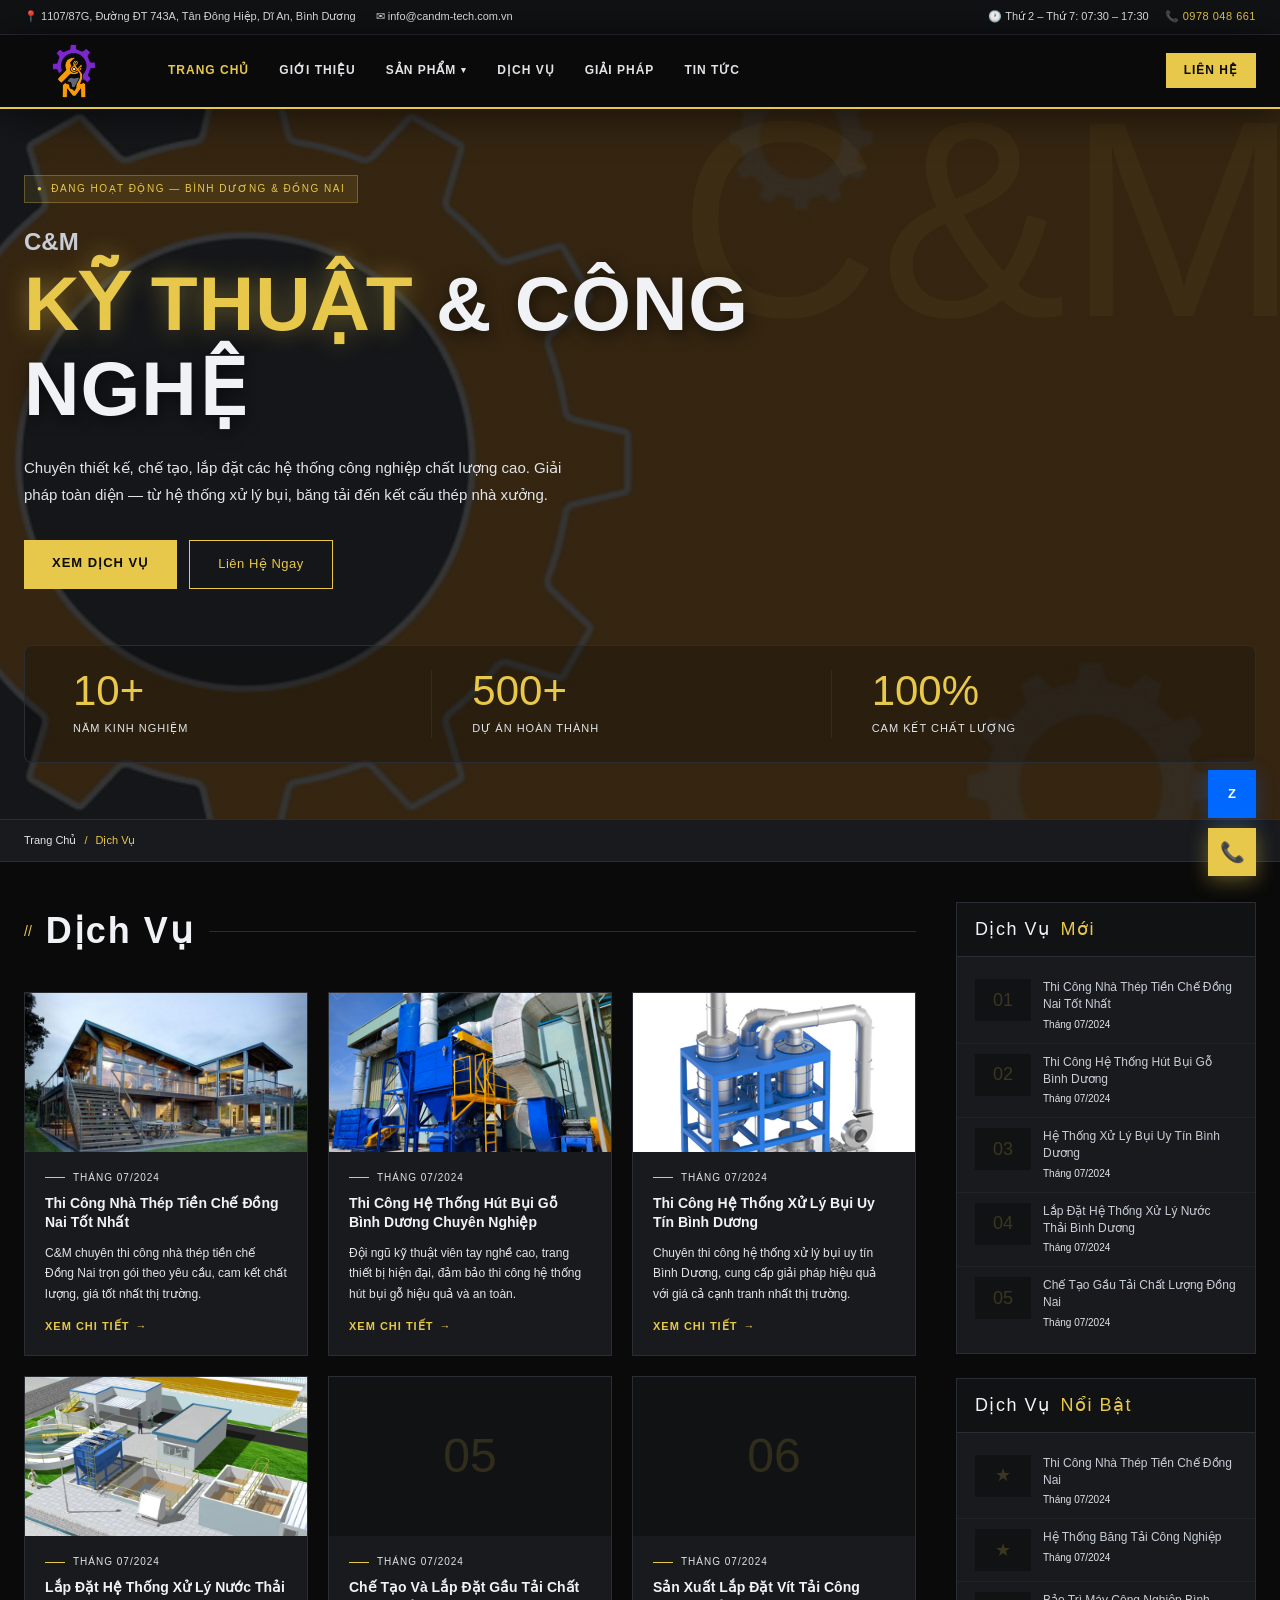
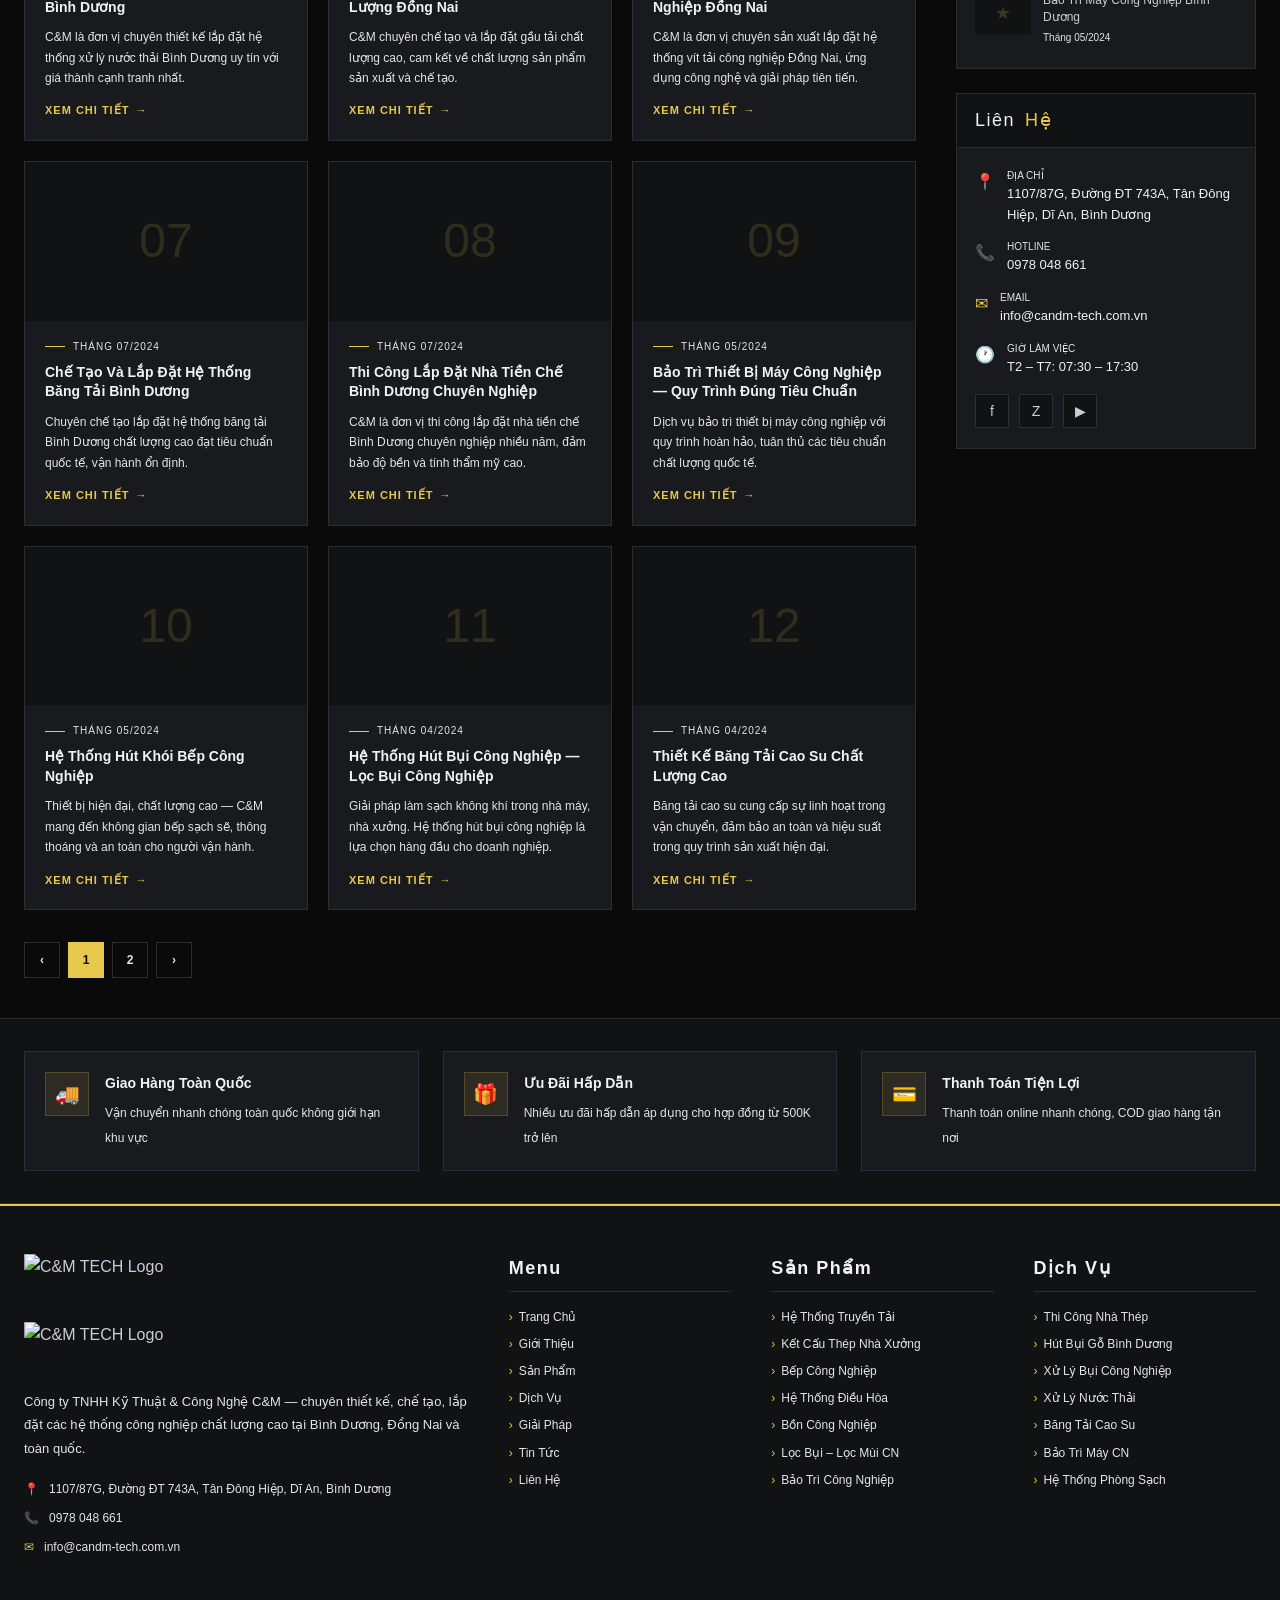
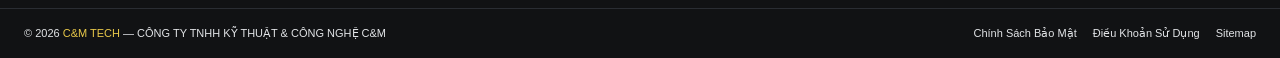
==== index.html @ c95c1175 "update UI" ====
<!DOCTYPE html>
<html lang="vi">
<head>
<meta charset="UTF-8">
<meta name="viewport" content="width=device-width, initial-scale=1.0">
<title>C&M - Công Ty Kỹ Thuật & Công Nghệ</title>
<style>
  :root {
    --black: #0a0a0a;
    --dark: #111214;
    --panel: #181a1e;
    --border: #2a2d33;
    --accent: #e8c84a;
    --accent2: #ff6b35;
    --text: #c8cdd6;
    --muted: #e2e4e7;
    --white: #f0f2f5;
    --red: #e03b3b;
  }

  *, *::before, *::after { box-sizing: border-box; margin: 0; padding: 0; }

  html { scroll-behavior: smooth; }

  body {
    font-family: Arial, sans-serif;
    background: var(--black);
    color: var(--text);
    line-height: 1.6;
    overflow-x: hidden;
  }

  a { text-decoration: none; color: inherit; }

  /* ── TOPBAR ── */
  .topbar {
    background: var(--dark);
    border-bottom: 1px solid var(--border);
    padding: 8px 0;
    font-size: 11px;
    color: var(--muted);
  }
  .topbar-inner {
    max-width: 1280px; margin: 0 auto; padding: 0 24px;
    display: flex; justify-content: space-between; align-items: center; gap: 16px; flex-wrap: wrap;
  }
  .topbar-left { display: flex; gap: 20px; align-items: center; }
  .topbar-right { display: flex; gap: 16px; align-items: center; }
  .topbar a:hover { color: var(--accent); transition: color .2s; }
  .topbar .hotline { color: var(--accent); font-weight: 500; letter-spacing: .5px; }

  /* ── HEADER ── */
  header {
    background: var(--black);
    border-bottom: 2px solid var(--accent);
    position: sticky; top: 0; z-index: 100;
    box-shadow: 0 4px 40px rgba(0,0,0,.6);
  }
  .header-inner {
    max-width: 1280px; margin: 0 auto; padding: 0 24px;
    display: flex; align-items: center;
    height: 72px; gap: 30px; /* Bạn có thể thay đổi số 48px này để chỉnh khoảng cách từ logo đến menu */
  }
  .logo {
    display: flex; align-items: center; gap: 14px; flex-shrink: 0;
  }
  .logo-mark {
    width: 48px; height: 48px;
    background: var(--accent);
    display: flex; align-items: center; justify-content: center;
    font-size: 22px; color: var(--black);
    clip-path: polygon(10% 0%, 90% 0%, 100% 10%, 100% 90%, 90% 100%, 10% 100%, 0% 90%, 0% 10%);
  }
  .logo-text { line-height: 1.1; }
  .logo-name {
    font-size: 28px; color: var(--white); letter-spacing: 2px;
  }
  .logo-sub {
    font-size: 9px; color: var(--muted); letter-spacing: 1.5px; text-transform: uppercase;
  }

  /* NAV */
  nav { display: flex; align-items: center; gap: 2px; flex: 1; }
  .nav-item { position: relative; }
  .nav-link {
    display: flex; align-items: center; gap: 5px;
    padding: 10px 14px;
    font-size: 12px; font-weight: 600; letter-spacing: 1px; text-transform: uppercase;
    color: var(--muted);
    transition: color .2s, background .2s;
    white-space: nowrap;
  }
  .nav-link:hover, .nav-link.active { color: var(--accent); }
  .nav-link .arrow { font-size: 9px; transition: transform .2s; }
  .nav-item:hover .arrow { transform: rotate(180deg); }

  .dropdown {
    display: none;
    position: absolute; top: 100%; left: 0;
    background: var(--panel);
    border: 1px solid var(--border);
    border-top: 2px solid var(--accent);
    min-width: 260px;
    z-index: 200;
    box-shadow: 0 12px 40px rgba(0,0,0,.6);
  }
  .nav-item:hover .dropdown { display: block; }
  .dropdown a {
    display: block; padding: 11px 18px;
    font-size: 12px; color: var(--muted);
    border-bottom: 1px solid rgba(255,255,255,.04);
    transition: all .15s;
  }
  .dropdown a:hover { color: var(--white); background: rgba(232,200,74,.06); padding-left: 24px; }

  .nav-contact {
    margin-left: auto; /* Đẩy nút Liên hệ sang góc phải */
    background: var(--accent); color: var(--black);
    padding: 8px 18px; font-size: 12px; font-weight: 700;
    letter-spacing: 1px; text-transform: uppercase;
    transition: background .2s, transform .15s;
    white-space: nowrap;
  }
  .nav-contact:hover { background: #f0d060; transform: translateY(-1px); }

  .hamburger {
    display: none; flex-direction: column; gap: 5px;
    cursor: pointer; padding: 8px; margin-left: auto;
  }
  .hamburger span {
    display: block; width: 24px; height: 2px;
    background: var(--accent); transition: all .3s;
  }

  /* ── HERO ── */
  .hero {
    background: linear-gradient(rgba(17, 18, 20, 0.85), rgba(17, 18, 20, 0.85)), url('./images/banner-1.jpg') center/cover no-repeat;
    border-bottom: 1px solid var(--border);
    padding: 64px 0 56px;
    position: relative; overflow: hidden;
  }
  .hero::before {
    content: 'C&M';
    position: absolute; right: -20px; top: -30px;
    font-size: 280px; color: rgba(232,200,74,.04);
    line-height: 1; pointer-events: none; user-select: none;
  }
  .hero-inner {
    max-width: 1280px; margin: 0 auto; padding: 0 24px;
    display: flex;
    flex-direction: column;
    align-items: flex-start;
    text-align: left;
    gap: 56px;
  }
  .hero-left { max-width: 800px; }
  .hero-badge {
    display: inline-flex; align-items: center; gap: 8px;
    background: rgba(232,200,74,.1); border: 1px solid rgba(232,200,74,.3);
    padding: 5px 12px;
    font-size: 10px; color: var(--accent); letter-spacing: 1.5px; text-transform: uppercase;
    margin-bottom: 20px;
  }
  .hero-badge::before { content: '●'; font-size: 8px; animation: blink 1.5s infinite; }
  @keyframes blink { 0%,100%{opacity:1} 50%{opacity:.2} }
  .hero h1 {
    font-size: clamp(48px, 6vw, 82px); line-height: 1.1;
    color: var(--white); letter-spacing: 1px; margin-bottom: 24px;
    font-weight: 800; text-transform: uppercase;
    text-shadow: 2px 4px 16px rgba(0, 0, 0, 0.6);
  }
  .hero h1 span {
    color: var(--accent);
    text-shadow: 0 0 24px rgba(232, 200, 74, 0.4);
  }
  .hero p {
    font-size: 15px; color: var(--muted); line-height: 1.8;
    max-width: 560px;
    margin-bottom: 32px;
  }
  .hero-ctas { display: flex; gap: 12px; flex-wrap: wrap; justify-content: flex-start; }
  .btn-primary {
    background: var(--accent); color: var(--black);
    padding: 13px 28px; font-weight: 700; font-size: 13px;
    letter-spacing: 1px; text-transform: uppercase;
    transition: all .2s; display: inline-block;
  }
  .btn-primary:hover { background: #f0d060; transform: translateY(-2px); box-shadow: 0 8px 24px rgba(232,200,74,.3); }
  .btn-outline {
    border: 1px solid var(--accent); color: var(--accent);
    padding: 13px 28px; font-weight: 500; font-size: 13px;
    letter-spacing: .5px; transition: all .2s; display: inline-block;
  }
  .btn-outline:hover { background: var(--accent); color: var(--black); }

  .hero-stats {
    display: flex;
    flex-wrap: wrap;
    gap: 16px;
    justify-content: flex-start;
    width: 100%;
    background: rgba(0,0,0,0.2);
    border: 1px solid var(--border);
    padding: 24px;
    border-radius: 8px;
  }
  .stat {
    text-align: left;
    padding: 0 24px;
    animation: fadeUp .5s ease-out both;
    border-right: 1px solid var(--border);
    flex-grow: 1;
    flex-basis: 180px;
  }
  .stat-num {
    font-size: 42px; color: var(--accent); line-height: 1;
    margin-bottom: 8px;
  }
  .stat-label {
    font-size: 11px; color: var(--muted); letter-spacing: 1px; text-transform: uppercase;
  }
  .stat:last-child {
    border-right: none;
  }

  /* ── BREADCRUMB ── */
  .breadcrumb {
    background: var(--panel);
    border-bottom: 1px solid var(--border);
    padding: 12px 0;
  }
  .breadcrumb-inner {
    max-width: 1280px; margin: 0 auto; padding: 0 24px;
    display: flex; align-items: center; gap: 8px;
    font-size: 11px; color: var(--muted);
  }
  .breadcrumb a:hover { color: var(--accent); }
  .breadcrumb .sep { color: var(--accent); }
  .breadcrumb .current { color: var(--accent); }

  /* ── MAIN LAYOUT ── */
  .main-layout {
    max-width: 1280px; margin: 0 auto; padding: 40px 24px;
    display: grid; grid-template-columns: 1fr 300px; gap: 40px;
  }

  /* ── SECTION TITLE ── */
  .section-title {
    display: flex; align-items: center; gap: 14px;
    margin-bottom: 32px;
  }
  .section-title h2 {
    font-size: 36px; color: var(--white); letter-spacing: 2px;
  }
  .section-title::after {
    content: '';
    flex: 1; height: 1px; background: var(--border);
  }
  .section-title::before {
    content: '//'; font-size: 14px; color: var(--accent);
  }

  /* ── SERVICE GRID ── */
  .service-grid {
    display: grid; grid-template-columns: repeat(auto-fill, minmax(280px, 1fr));
    gap: 20px;
  }
  .service-card {
    background: var(--panel);
    border: 1px solid var(--border);
    overflow: hidden;
    transition: all .25s;
    cursor: pointer;
    position: relative;
  }
  .service-card::before {
    content: '';
    position: absolute; top: 0; left: 0;
    width: 3px; height: 0;
    background: var(--accent);
    transition: height .3s;
  }
  .service-card:hover { border-color: rgba(232,200,74,.4); transform: translateY(-3px); box-shadow: 0 12px 40px rgba(0,0,0,.4); }
  .service-card:hover::before { height: 100%; }

  .card-img {
    width: 100%; aspect-ratio: 16/9; overflow: hidden;
    background: var(--dark);
    position: relative;
  }
  .card-img img { width: 100%; height: 100%; object-fit: cover; transition: transform .4s; }
  .service-card:hover .card-img img { transform: scale(1.05); }
  .card-img-placeholder {
    width: 100%; height: 100%;
    display: flex; align-items: center; justify-content: center;
    font-size: 48px;
    color: rgba(232,200,74,.15);
  }

  .card-body { padding: 18px 20px; }
  .card-meta {
    font-size: 10px;
    color: var(--muted); letter-spacing: 1px; text-transform: uppercase;
    margin-bottom: 8px;
    display: flex; align-items: center; gap: 8px;
  }
  .card-meta::before { content: ''; width: 20px; height: 1px; background: var(--accent); }
  .card-title {
    font-size: 14px; font-weight: 600; color: var(--white);
    line-height: 1.4; margin-bottom: 10px;
    transition: color .2s;
  }
  .service-card:hover .card-title { color: var(--accent); }
  .card-excerpt { font-size: 12px; color: var(--muted); line-height: 1.7; }
  .card-link {
    display: inline-flex; align-items: center; gap: 6px;
    margin-top: 14px; font-size: 11px; font-weight: 600;
    color: var(--accent); letter-spacing: 1px; text-transform: uppercase;
  }
  .card-link::after { content: '→'; transition: transform .2s; }
  .service-card:hover .card-link::after { transform: translateX(4px); }

  /* ── PAGINATION ── */
  .pagination {
    display: flex; gap: 8px; margin-top: 32px; align-items: center;
  }
  .page-btn {
    width: 36px; height: 36px;
    display: flex; align-items: center; justify-content: center;
    border: 1px solid var(--border);
    font-size: 12px; font-weight: 600; color: var(--muted);
    transition: all .2s; cursor: pointer;
  }
  .page-btn:hover, .page-btn.active {
    background: var(--accent); color: var(--black); border-color: var(--accent);
  }

  /* ── SIDEBAR ── */
  .sidebar { display: flex; flex-direction: column; gap: 24px; }

  .sidebar-widget {
    background: var(--panel);
    border: 1px solid var(--border);
    overflow: hidden;
  }
  .widget-title {
    background: var(--dark);
    border-bottom: 1px solid var(--border);
    padding: 12px 18px;
    display: flex; align-items: center; gap: 10px;
    font-size: 18px; color: var(--white); letter-spacing: 1.5px;
  }
  .widget-title span { color: var(--accent); }

  .widget-list { padding: 12px 0; }
  .widget-item {
    display: flex; gap: 12px; align-items: flex-start;
    padding: 10px 18px;
    border-bottom: 1px solid rgba(255,255,255,.04);
    transition: background .2s; cursor: pointer;
  }
  .widget-item:hover { background: rgba(232,200,74,.05); }
  .widget-item:last-child { border-bottom: none; }
  .widget-thumb {
    width: 56px; height: 42px; flex-shrink: 0;
    background: var(--dark); overflow: hidden;
    display: flex; align-items: center; justify-content: center;
    font-size: 18px; color: rgba(232,200,74,.2);
  }
  .widget-thumb img { width: 100%; height: 100%; object-fit: cover; }
  .widget-info { flex: 1; min-width: 0; }
  .widget-name {
    font-size: 12px; color: var(--text); line-height: 1.4;
    display: -webkit-box; -webkit-line-clamp: 2; -webkit-box-orient: vertical; overflow: hidden;
  }
  .widget-date {
    font-size: 10px;
    color: var(--muted); margin-top: 4px;
  }

  /* Contact widget */
  .contact-widget { padding: 20px 18px; }
  .contact-row {
    display: flex; gap: 12px; align-items: flex-start;
    margin-bottom: 14px; font-size: 13px;
  }
  .contact-icon { color: var(--accent); font-size: 16px; flex-shrink: 0; margin-top: 1px; }
  .contact-label { font-size: 10px; color: var(--muted); text-transform: uppercase; }
  .contact-value { color: var(--white); font-size: 13px; font-weight: 500; }
  .contact-value a:hover { color: var(--accent); }
  .socials { display: flex; gap: 10px; margin-top: 16px; }
  .social-btn {
    width: 34px; height: 34px; background: var(--dark);
    border: 1px solid var(--border);
    display: flex; align-items: center; justify-content: center;
    font-size: 14px; transition: all .2s; cursor: pointer;
  }
  .social-btn:hover { background: var(--accent); border-color: var(--accent); color: var(--black); }

  /* ── TRUST BAR ── */
  .trust-bar {
    background: var(--dark);
    border-top: 1px solid var(--border);
    border-bottom: 1px solid var(--border);
    padding: 32px 0;
    margin: 0;
  }
  .trust-inner {
    max-width: 1280px; margin: 0 auto; padding: 0 24px;
    display: grid; grid-template-columns: repeat(3, 1fr);
    gap: 24px;
  }
  .trust-item {
    display: flex; gap: 16px; align-items: flex-start;
    padding: 20px; border: 1px solid var(--border);
    background: var(--panel);
    transition: border-color .2s;
  }
  .trust-item:hover { border-color: rgba(232,200,74,.3); }
  .trust-icon {
    width: 44px; height: 44px; flex-shrink: 0;
    background: rgba(232,200,74,.1); border: 1px solid rgba(232,200,74,.2);
    display: flex; align-items: center; justify-content: center;
    font-size: 20px;
  }
  .trust-text strong {
    display: block; font-size: 14px; color: var(--white); font-weight: 600; margin-bottom: 4px;
  }
  .trust-text span { font-size: 12px; color: var(--muted); line-height: 1.5; }

  /* ── FOOTER ── */
  footer {
    background: var(--dark);
    border-top: 2px solid var(--accent);
    padding: 48px 0 0;
  }
  .footer-inner {
    max-width: 1280px; margin: 0 auto; padding: 0 24px;
    display: grid; grid-template-columns: 2fr 1fr 1fr 1fr;
    gap: 40px;
  }
  .footer-brand { }
  .footer-logo {
    display: flex; align-items: center; gap: 12px; margin-bottom: 16px;
  }
  .footer-logo .logo-mark { width: 40px; height: 40px; font-size: 18px; }
  .footer-desc { font-size: 13px; color: var(--muted); line-height: 1.8; margin-bottom: 20px; }
  .footer-contact-row {
    display: flex; align-items: flex-start; gap: 10px;
    font-size: 12px; color: var(--muted); margin-bottom: 10px;
  }
  .footer-contact-row .icon { color: var(--accent); flex-shrink: 0; }
  .footer-contact-row a:hover { color: var(--accent); }

  .footer-col h4 {
    font-size: 18px; color: var(--white); letter-spacing: 1.5px;
    margin-bottom: 16px; padding-bottom: 8px;
    border-bottom: 1px solid var(--border);
  }
  .footer-col ul { list-style: none; }
  .footer-col ul li { margin-bottom: 8px; }
  .footer-col ul li a {
    font-size: 12px; color: var(--muted);
    display: flex; align-items: center; gap: 6px;
    transition: color .2s, padding-left .2s;
  }
  .footer-col ul li a::before { content: '›'; color: var(--accent); }
  .footer-col ul li a:hover { color: var(--white); padding-left: 4px; }

  .footer-bottom {
    border-top: 1px solid var(--border);
    margin-top: 40px; padding: 16px 24px;
    max-width: 1280px; margin: 40px auto 0;
    display: flex; justify-content: space-between; align-items: center;
    flex-wrap: wrap; gap: 12px;
  }
  .footer-copy {
    font-size: 11px; color: var(--muted);
  }
  .footer-copy span { color: var(--accent); }
  .footer-bottom-links { display: flex; gap: 16px; }
  .footer-bottom-links a { font-size: 11px; color: var(--muted); }
  .footer-bottom-links a:hover { color: var(--accent); }

  /* ── FLOATING CONTACT ── */
  .float-contact {
    position: fixed; bottom: 24px; right: 24px;
    display: flex; flex-direction: column; gap: 10px;
    z-index: 500;
  }
  .float-btn {
    width: 48px; height: 48px;
    display: flex; align-items: center; justify-content: center;
    font-size: 20px; color: var(--black);
    background: var(--accent);
    box-shadow: 0 4px 20px rgba(232,200,74,.4);
    cursor: pointer; transition: all .2s;
    position: relative;
  }
  .float-btn:hover { transform: scale(1.1); background: #f0d060; }
  .float-btn.zalo { background: #0068ff; color: white; box-shadow: 0 4px 20px rgba(0,104,255,.3); }
  .float-btn.zalo:hover { background: #0055cc; }
  .float-label {
    position: absolute; right: 56px;
    background: var(--panel); border: 1px solid var(--border);
    padding: 4px 10px; font-size: 11px; color: var(--text);
    white-space: nowrap; opacity: 0; pointer-events: none;
    transition: opacity .2s;
  }
  .float-btn:hover .float-label { opacity: 1; }

  /* ── MOBILE NAV DRAWER ── */
  .mobile-menu {
    display: none;
    position: fixed; top: 0; left: 0; right: 0; bottom: 0;
    background: var(--black); z-index: 999;
    flex-direction: column; overflow-y: auto;
  }
  .mobile-menu.open { display: flex; }
  .mobile-menu-header {
    display: flex; justify-content: space-between; align-items: center;
    padding: 20px 24px; border-bottom: 1px solid var(--border);
  }
  .mobile-menu-close {
    font-size: 24px; cursor: pointer; color: var(--muted);
    width: 36px; height: 36px; display: flex; align-items: center; justify-content: center;
    border: 1px solid var(--border);
  }
  .mobile-menu-close:hover { color: var(--accent); border-color: var(--accent); }
  .mobile-nav { padding: 16px 0; }
  .mobile-nav a {
    display: block; padding: 14px 24px;
    font-size: 14px; font-weight: 600; letter-spacing: 1px; text-transform: uppercase;
    color: var(--muted); border-bottom: 1px solid rgba(255,255,255,.04);
    transition: color .2s, padding-left .2s;
  }
  .mobile-nav a:hover { color: var(--accent); padding-left: 32px; }
  .mobile-nav .sub a { padding-left: 40px; font-size: 12px; font-weight: 400; text-transform: none; letter-spacing: .3px; }

  /* ── RESPONSIVE ── */
  @media (max-width: 1024px) {
    .main-layout { grid-template-columns: 1fr; }
    .sidebar { display: grid; grid-template-columns: repeat(2, 1fr); }
    .footer-inner { grid-template-columns: 1fr 1fr; }
    .trust-inner { grid-template-columns: 1fr; }
  }
  @media (max-width: 768px) {
    nav { display: none; }
    .hamburger { display: flex; }
    .topbar-left { display: none; }
    .hero::before { font-size: 140px; }
    .footer-inner { grid-template-columns: 1fr; }
    .sidebar { grid-template-columns: 1fr; }
    .trust-inner { grid-template-columns: 1fr; }
  }
  @media (max-width: 480px) {
    .service-grid { grid-template-columns: 1fr; }
    .footer-bottom { flex-direction: column; text-align: center; }
  }

  /* ── ANIMATIONS ── */
  @keyframes fadeUp {
    from { opacity: 0; transform: translateY(20px); }
    to { opacity: 1; transform: translateY(0); }
  }
  .service-card { animation: fadeUp .4s ease both; }
  .service-card:nth-child(1) { animation-delay: .05s; }
  .service-card:nth-child(2) { animation-delay: .1s; }
  .service-card:nth-child(3) { animation-delay: .15s; }
  .service-card:nth-child(4) { animation-delay: .2s; }
  .service-card:nth-child(5) { animation-delay: .25s; }
  .service-card:nth-child(6) { animation-delay: .3s; }
  .hero-stats .stat:nth-child(1) { animation-delay: .3s; }
  .hero-stats .stat:nth-child(2) { animation-delay: .4s; }
  .hero-stats .stat:nth-child(3) { animation-delay: .5s; }
</style>
</head>
<body>

<!-- TOPBAR -->
<div class="topbar">
  <div class="topbar-inner">
    <div class="topbar-left">
      <span>📍 1107/87G, Đường ĐT 743A, Tân Đông Hiệp, Dĩ An, Bình Dương</span>
      <span>✉ info@candm-tech.com.vn</span>
    </div>
    <div class="topbar-right">
      <span>🕐 Thứ 2 – Thứ 7: 07:30 – 17:30</span>
      <a href="tel:0978048661" class="hotline">📞 0978 048 661</a>
    </div>
  </div>
</div>

<!-- HEADER -->
<header>
  <div class="header-inner">
    <a href="#" class="logo"><img src="./images/logo.svg" alt="C&M TECH Logo" style="height: 100px;" /></a>
    <nav>
      <div class="nav-item">
        <a href="#" class="nav-link active">Trang Chủ</a>
      </div>
      <div class="nav-item">
        <a href="#" class="nav-link">Giới Thiệu</a>
      </div>
      <div class="nav-item">
        <a href="#" class="nav-link">Sản Phẩm <span class="arrow">▾</span></a>
        <div class="dropdown">
          <a href="#">Hệ Thống Truyền Tải</a>
          <a href="#">Kết Cấu Thép Nhà Xưởng</a>
          <a href="#">Bếp Công Nghiệp</a>
          <a href="#">Hệ Thống Điều Hòa Không Khí</a>
          <a href="#">Bồn Công Nghiệp</a>
          <a href="#">Đường Ống Chữa Cháy</a>
          <a href="#">Hệ Thống Xử Lí Nước Thải</a>
          <a href="#">Hệ Thống Phòng Sạch</a>
          <a href="#">Lọc Bụi – Lọc Mùi Công Nghiệp</a>
          <a href="#">Bảo Trì Công Nghiệp</a>
          <a href="#">Gia Công Chế Tạo Máy</a>
        </div>
      </div>
      <div class="nav-item">
        <a href="#dich-vu" class="nav-link">Dịch Vụ</a>
      </div>
      <div class="nav-item">
        <a href="#" class="nav-link">Giải Pháp</a>
      </div>
      <div class="nav-item">
        <a href="#" class="nav-link">Tin Tức</a>
      </div>
      <a href="#lien-he" class="nav-contact">Liên Hệ</a>
    </nav>

    <div class="hamburger" onclick="openMenu()">
      <span></span><span></span><span></span>
    </div>
  </div>
</header>

<!-- MOBILE MENU -->
<div class="mobile-menu" id="mobileMenu">
  <div class="mobile-menu-header">
    <a href="#" class="logo">
      <img src="./logo.svg" alt="C&M TECH Logo" style="height: 52px;" />
      <img src="https://github.com/user-attachments/assets/751d3886-4444-4860-abae-dc94cdd88d72" alt="C&M TECH Logo" style="height: 52px;" />
    </a>
    <div class="mobile-menu-close" onclick="closeMenu()">×</div>
  </div>
  <div class="mobile-nav">
    <a href="#" onclick="closeMenu()">Trang Chủ</a>
    <a href="#" onclick="closeMenu()">Giới Thiệu</a>
    <a href="#" onclick="closeMenu()">Sản Phẩm ▾</a>
    <div class="sub">
      <a href="#" onclick="closeMenu()">Hệ Thống Truyền Tải</a>
      <a href="#" onclick="closeMenu()">Kết Cấu Thép Nhà Xưởng</a>
      <a href="#" onclick="closeMenu()">Bếp Công Nghiệp</a>
      <a href="#" onclick="closeMenu()">Hệ Thống Điều Hòa</a>
      <a href="#" onclick="closeMenu()">Lọc Bụi – Lọc Mùi CN</a>
    </div>
    <a href="#dich-vu" onclick="closeMenu()">Dịch Vụ</a>
    <a href="#" onclick="closeMenu()">Giải Pháp</a>
    <a href="#" onclick="closeMenu()">Tin Tức</a>
    <a href="#lien-he" onclick="closeMenu()">Liên Hệ</a>
  </div>
</div>

<!-- HERO -->
<section class="hero">
  <div class="hero-inner">
    <div class="hero-left">
      <div class="hero-badge">Đang hoạt động — Bình Dương & Đồng Nai</div>
      <h2>C&M</h2>
        <h1><span>Kỹ Thuật</span> & Công Nghệ</h1>
      <p>Chuyên thiết kế, chế tạo, lắp đặt các hệ thống công nghiệp chất lượng cao. Giải pháp toàn diện — từ hệ thống xử lý bụi, băng tải đến kết cấu thép nhà xưởng.</p>
      <div class="hero-ctas">
        <a href="#dich-vu" class="btn-primary">Xem Dịch Vụ</a>
        <a href="#lien-he" class="btn-outline">Liên Hệ Ngay</a>
      </div>
    </div>
    <div class="hero-stats">
      <div class="stat">
        <div class="stat-num">10+</div>
        <div class="stat-label">Năm Kinh Nghiệm</div>
      </div>
      <div class="stat">
        <div class="stat-num">500+</div>
        <div class="stat-label">Dự Án Hoàn Thành</div>
      </div>
      <div class="stat">
        <div class="stat-num">100%</div>
        <div class="stat-label">Cam Kết Chất Lượng</div>
      </div>
    </div>
  </div>
</section>

<!-- BREADCRUMB -->
<div class="breadcrumb">
  <div class="breadcrumb-inner">
    <a href="#">Trang Chủ</a>
    <span class="sep">/</span>
    <span class="current">Dịch Vụ</span>
  </div>
</div>

<!-- MAIN CONTENT -->
<div class="main-layout" id="dich-vu">

  <!-- SERVICE LISTING -->
  <main>
    <div class="section-title">
      <h2>Dịch Vụ</h2>
    </div>

    <div class="service-grid">

      <div class="service-card">
        <div class="card-img">
          <img src="./images/dich-vu-01.jpg" alt="Thi Công Nhà Thép Tiền Chế Đồng Nai Tốt Nhất" />
        </div>
        <div class="card-body">
          <div class="card-meta">Tháng 07/2024</div>
          <div class="card-title">Thi Công Nhà Thép Tiền Chế Đồng Nai Tốt Nhất</div>
          <div class="card-excerpt">C&M chuyên thi công nhà thép tiền chế Đồng Nai trọn gói theo yêu cầu, cam kết chất lượng, giá tốt nhất thị trường.</div>
          <div class="card-link">Xem Chi Tiết</div>
        </div>
      </div>

      <div class="service-card">
        <div class="card-img">
          <img src="./images/dich-vu-2.jpg" alt="Thi Công Hệ Thống Hút Bụi Gỗ Bình Dương Chuyên Nghiệp" />
        </div>
        <div class="card-body">
          <div class="card-meta">Tháng 07/2024</div>
          <div class="card-title">Thi Công Hệ Thống Hút Bụi Gỗ Bình Dương Chuyên Nghiệp</div>
          <div class="card-excerpt">Đội ngũ kỹ thuật viên tay nghề cao, trang thiết bị hiện đại, đảm bảo thi công hệ thống hút bụi gỗ hiệu quả và an toàn.</div>
          <div class="card-link">Xem Chi Tiết</div>
        </div>
      </div>

      <div class="service-card">
        <div class="card-img">
          <img src="./images/dich-vu-3.jpg" alt="Thi Công Hệ Thống Xử Lý Bụi Uy Tín Bình Dương" />
        </div>
        <div class="card-body">
          <div class="card-meta">Tháng 07/2024</div>
          <div class="card-title">Thi Công Hệ Thống Xử Lý Bụi Uy Tín Bình Dương</div>
          <div class="card-excerpt">Chuyên thi công hệ thống xử lý bụi uy tín Bình Dương, cung cấp giải pháp hiệu quả với giá cả cạnh tranh nhất thị trường.</div>
          <div class="card-link">Xem Chi Tiết</div>
        </div>
      </div>

      <div class="service-card">
        <div class="card-img">
          <img src="./images/dich-vu-4.webp" alt="Lắp Đặt Hệ Thống Xử Lý Nước Thải Bình Dương" />
        </div>
        <div class="card-body">
          <div class="card-meta">Tháng 07/2024</div>
          <div class="card-title">Lắp Đặt Hệ Thống Xử Lý Nước Thải Bình Dương</div>
          <div class="card-excerpt">C&M là đơn vị chuyên thiết kế lắp đặt hệ thống xử lý nước thải Bình Dương uy tín với giá thành cạnh tranh nhất.</div>
          <div class="card-link">Xem Chi Tiết</div>
        </div>
      </div>

      <div class="service-card">
        <div class="card-img">
          <div class="card-img-placeholder">05</div>
        </div>
        <div class="card-body">
          <div class="card-meta">Tháng 07/2024</div>
          <div class="card-title">Chế Tạo Và Lắp Đặt Gầu Tải Chất Lượng Đồng Nai</div>
          <div class="card-excerpt">C&M chuyên chế tạo và lắp đặt gầu tải chất lượng cao, cam kết về chất lượng sản phẩm sản xuất và chế tạo.</div>
          <div class="card-link">Xem Chi Tiết</div>
        </div>
      </div>

      <div class="service-card">
        <div class="card-img">
          <div class="card-img-placeholder">06</div>
        </div>
        <div class="card-body">
          <div class="card-meta">Tháng 07/2024</div>
          <div class="card-title">Sản Xuất Lắp Đặt Vít Tải Công Nghiệp Đồng Nai</div>
          <div class="card-excerpt">C&M là đơn vị chuyên sản xuất lắp đặt hệ thống vít tải công nghiệp Đồng Nai, ứng dụng công nghệ và giải pháp tiên tiến.</div>
          <div class="card-link">Xem Chi Tiết</div>
        </div>
      </div>

      <div class="service-card">
        <div class="card-img">
          <div class="card-img-placeholder">07</div>
        </div>
        <div class="card-body">
          <div class="card-meta">Tháng 07/2024</div>
          <div class="card-title">Chế Tạo Và Lắp Đặt Hệ Thống Băng Tải Bình Dương</div>
          <div class="card-excerpt">Chuyên chế tạo lắp đặt hệ thống băng tải Bình Dương chất lượng cao đạt tiêu chuẩn quốc tế, vận hành ổn định.</div>
          <div class="card-link">Xem Chi Tiết</div>
        </div>
      </div>

      <div class="service-card">
        <div class="card-img">
          <div class="card-img-placeholder">08</div>
        </div>
        <div class="card-body">
          <div class="card-meta">Tháng 07/2024</div>
          <div class="card-title">Thi Công Lắp Đặt Nhà Tiền Chế Bình Dương Chuyên Nghiệp</div>
          <div class="card-excerpt">C&M là đơn vị thi công lắp đặt nhà tiền chế Bình Dương chuyên nghiệp nhiều năm, đảm bảo độ bền và tính thẩm mỹ cao.</div>
          <div class="card-link">Xem Chi Tiết</div>
        </div>
      </div>

      <div class="service-card">
        <div class="card-img">
          <div class="card-img-placeholder">09</div>
        </div>
        <div class="card-body">
          <div class="card-meta">Tháng 05/2024</div>
          <div class="card-title">Bảo Trì Thiết Bị Máy Công Nghiệp — Quy Trình Đúng Tiêu Chuẩn</div>
          <div class="card-excerpt">Dịch vụ bảo trì thiết bị máy công nghiệp với quy trình hoàn hảo, tuân thủ các tiêu chuẩn chất lượng quốc tế.</div>
          <div class="card-link">Xem Chi Tiết</div>
        </div>
      </div>

      <div class="service-card">
        <div class="card-img">
          <div class="card-img-placeholder">10</div>
        </div>
        <div class="card-body">
          <div class="card-meta">Tháng 05/2024</div>
          <div class="card-title">Hệ Thống Hút Khói Bếp Công Nghiệp</div>
          <div class="card-excerpt">Thiết bị hiện đại, chất lượng cao — C&M mang đến không gian bếp sạch sẽ, thông thoáng và an toàn cho người vận hành.</div>
          <div class="card-link">Xem Chi Tiết</div>
        </div>
      </div>

      <div class="service-card">
        <div class="card-img">
          <div class="card-img-placeholder">11</div>
        </div>
        <div class="card-body">
          <div class="card-meta">Tháng 04/2024</div>
          <div class="card-title">Hệ Thống Hút Bụi Công Nghiệp — Lọc Bụi Công Nghiệp</div>
          <div class="card-excerpt">Giải pháp làm sạch không khí trong nhà máy, nhà xưởng. Hệ thống hút bụi công nghiệp là lựa chọn hàng đầu cho doanh nghiệp.</div>
          <div class="card-link">Xem Chi Tiết</div>
        </div>
      </div>

      <div class="service-card">
        <div class="card-img">
          <div class="card-img-placeholder">12</div>
        </div>
        <div class="card-body">
          <div class="card-meta">Tháng 04/2024</div>
          <div class="card-title">Thiết Kế Băng Tải Cao Su Chất Lượng Cao</div>
          <div class="card-excerpt">Băng tải cao su cung cấp sự linh hoạt trong vận chuyển, đảm bảo an toàn và hiệu suất trong quy trình sản xuất hiện đại.</div>
          <div class="card-link">Xem Chi Tiết</div>
        </div>
      </div>

    </div>

    <!-- PAGINATION -->
    <div class="pagination">
      <div class="page-btn">‹</div>
      <div class="page-btn active">1</div>
      <div class="page-btn">2</div>
      <div class="page-btn">›</div>
    </div>
  </main>

  <!-- SIDEBAR -->
  <aside class="sidebar">

    <!-- New Services -->
    <div class="sidebar-widget">
      <div class="widget-title">Dịch Vụ <span>Mới</span></div>
      <div class="widget-list">
        <div class="widget-item">
          <div class="widget-thumb">01</div>
          <div class="widget-info">
            <div class="widget-name">Thi Công Nhà Thép Tiền Chế Đồng Nai Tốt Nhất</div>
            <div class="widget-date">Tháng 07/2024</div>
          </div>
        </div>
        <div class="widget-item">
          <div class="widget-thumb">02</div>
          <div class="widget-info">
            <div class="widget-name">Thi Công Hệ Thống Hút Bụi Gỗ Bình Dương</div>
            <div class="widget-date">Tháng 07/2024</div>
          </div>
        </div>
        <div class="widget-item">
          <div class="widget-thumb">03</div>
          <div class="widget-info">
            <div class="widget-name">Hệ Thống Xử Lý Bụi Uy Tín Bình Dương</div>
            <div class="widget-date">Tháng 07/2024</div>
          </div>
        </div>
        <div class="widget-item">
          <div class="widget-thumb">04</div>
          <div class="widget-info">
            <div class="widget-name">Lắp Đặt Hệ Thống Xử Lý Nước Thải Bình Dương</div>
            <div class="widget-date">Tháng 07/2024</div>
          </div>
        </div>
        <div class="widget-item">
          <div class="widget-thumb">05</div>
          <div class="widget-info">
            <div class="widget-name">Chế Tạo Gầu Tải Chất Lượng Đồng Nai</div>
            <div class="widget-date">Tháng 07/2024</div>
          </div>
        </div>
      </div>
    </div>

    <!-- Featured Services -->
    <div class="sidebar-widget">
      <div class="widget-title">Dịch Vụ <span>Nổi Bật</span></div>
      <div class="widget-list">
        <div class="widget-item">
          <div class="widget-thumb">★</div>
          <div class="widget-info">
            <div class="widget-name">Thi Công Nhà Thép Tiền Chế Đồng Nai</div>
            <div class="widget-date">Tháng 07/2024</div>
          </div>
        </div>
        <div class="widget-item">
          <div class="widget-thumb">★</div>
          <div class="widget-info">
            <div class="widget-name">Hệ Thống Băng Tải Công Nghiệp</div>
            <div class="widget-date">Tháng 07/2024</div>
          </div>
        </div>
        <div class="widget-item">
          <div class="widget-thumb">★</div>
          <div class="widget-info">
            <div class="widget-name">Bảo Trì Máy Công Nghiệp Bình Dương</div>
            <div class="widget-date">Tháng 05/2024</div>
          </div>
        </div>
      </div>
    </div>

    <!-- Contact Widget -->
    <div class="sidebar-widget" id="lien-he">
      <div class="widget-title">Liên <span>Hệ</span></div>
      <div class="contact-widget">
        <div class="contact-row">
          <div class="contact-icon">📍</div>
          <div>
            <div class="contact-label">Địa Chỉ</div>
            <div class="contact-value">1107/87G, Đường ĐT 743A, Tân Đông Hiệp, Dĩ An, Bình Dương</div>
          </div>
        </div>
        <div class="contact-row">
          <div class="contact-icon">📞</div>
          <div>
            <div class="contact-label">Hotline</div>
            <div class="contact-value"><a href="tel:0978048661">0978 048 661</a></div>
          </div>
        </div>
        <div class="contact-row">
          <div class="contact-icon">✉</div>
          <div>
            <div class="contact-label">Email</div>
            <div class="contact-value"><a href="mailto:info@candm-tech.com.vn">info@candm-tech.com.vn</a></div>
          </div>
        </div>
        <div class="contact-row">
          <div class="contact-icon">🕐</div>
          <div>
            <div class="contact-label">Giờ Làm Việc</div>
            <div class="contact-value">T2 – T7: 07:30 – 17:30</div>
          </div>
        </div>
        <div class="socials">
          <div class="social-btn" title="Facebook">f</div>
          <div class="social-btn" title="Zalo">Z</div>
          <div class="social-btn" title="YouTube">▶</div>
        </div>
      </div>
    </div>

  </aside>
</div>

<!-- TRUST BAR -->
<section class="trust-bar">
  <div class="trust-inner">
    <div class="trust-item">
      <div class="trust-icon">🚚</div>
      <div class="trust-text">
        <strong>Giao Hàng Toàn Quốc</strong>
        <span>Vận chuyển nhanh chóng toàn quốc không giới hạn khu vực</span>
      </div>
    </div>
    <div class="trust-item">
      <div class="trust-icon">🎁</div>
      <div class="trust-text">
        <strong>Ưu Đãi Hấp Dẫn</strong>
        <span>Nhiều ưu đãi hấp dẫn áp dụng cho hợp đồng từ 500K trở lên</span>
      </div>
    </div>
    <div class="trust-item">
      <div class="trust-icon">💳</div>
      <div class="trust-text">
        <strong>Thanh Toán Tiện Lợi</strong>
        <span>Thanh toán online nhanh chóng, COD giao hàng tận nơi</span>
      </div>
    </div>
  </div>
</section>

<!-- FOOTER -->
<footer>
  <div class="footer-inner">
    <div class="footer-brand">
      <div class="footer-logo"><img src="./logo.svg" alt="C&M TECH Logo" style="height: 52px;" /></div>
      <div class="footer-logo"><img src="https://github.com/user-attachments/assets/751d3886-4444-4860-abae-dc94cdd88d72" alt="C&M TECH Logo" style="height: 52px;" /></div>
      <p class="footer-desc">Công ty TNHH Kỹ Thuật & Công Nghệ C&M — chuyên thiết kế, chế tạo, lắp đặt các hệ thống công nghiệp chất lượng cao tại Bình Dương, Đồng Nai và toàn quốc.</p>
      <div class="footer-contact-row"><span class="icon">📍</span> 1107/87G, Đường ĐT 743A, Tân Đông Hiệp, Dĩ An, Bình Dương</div>
      <div class="footer-contact-row"><span class="icon">📞</span> <a href="tel:0978048661">0978 048 661</a></div>
      <div class="footer-contact-row"><span class="icon">✉</span> <a href="mailto:info@candm-tech.com.vn">info@candm-tech.com.vn</a></div>
    </div>

    <div class="footer-col">
      <h4>Menu</h4>
      <ul>
        <li><a href="#">Trang Chủ</a></li>
        <li><a href="#">Giới Thiệu</a></li>
        <li><a href="#">Sản Phẩm</a></li>
        <li><a href="#">Dịch Vụ</a></li>
        <li><a href="#">Giải Pháp</a></li>
        <li><a href="#">Tin Tức</a></li>
        <li><a href="#">Liên Hệ</a></li>
      </ul>
    </div>

    <div class="footer-col">
      <h4>Sản Phẩm</h4>
      <ul>
        <li><a href="#">Hệ Thống Truyền Tải</a></li>
        <li><a href="#">Kết Cấu Thép Nhà Xưởng</a></li>
        <li><a href="#">Bếp Công Nghiệp</a></li>
        <li><a href="#">Hệ Thống Điều Hòa</a></li>
        <li><a href="#">Bồn Công Nghiệp</a></li>
        <li><a href="#">Lọc Bụi – Lọc Mùi CN</a></li>
        <li><a href="#">Bảo Trì Công Nghiệp</a></li>
      </ul>
    </div>

    <div class="footer-col">
      <h4>Dịch Vụ</h4>
      <ul>
        <li><a href="#">Thi Công Nhà Thép</a></li>
        <li><a href="#">Hút Bụi Gỗ Bình Dương</a></li>
        <li><a href="#">Xử Lý Bụi Công Nghiệp</a></li>
        <li><a href="#">Xử Lý Nước Thải</a></li>
        <li><a href="#">Băng Tải Cao Su</a></li>
        <li><a href="#">Bảo Trì Máy CN</a></li>
        <li><a href="#">Hệ Thống Phòng Sạch</a></li>
      </ul>
    </div>
  </div>

  <div class="footer-bottom">
    <div class="footer-copy">© 2026 <span>C&M TECH</span> — CÔNG TY TNHH KỸ THUẬT & CÔNG NGHỆ C&M</div>
    <div class="footer-bottom-links">
      <a href="#">Chính Sách Bảo Mật</a>
      <a href="#">Điều Khoản Sử Dụng</a>
      <a href="#">Sitemap</a>
    </div>
  </div>
</footer>

<!-- FLOATING CONTACT -->
<div class="float-contact">
  <a href="https://zalo.me/0978048661" class="float-btn zalo">
    <span style="font-size:13px;font-weight:700;">Z</span>
    <div class="float-label">Chat Zalo</div>
  </a>
  <a href="tel:0978048661" class="float-btn">
    📞
    <div class="float-label">0978 048 661</div>
  </a>
</div>

<script>
  function openMenu() {
    document.getElementById('mobileMenu').classList.add('open');
    document.body.style.overflow = 'hidden';
  }
  function closeMenu() {
    document.getElementById('mobileMenu').classList.remove('open');
    document.body.style.overflow = '';
  }

  // Sticky header shadow on scroll
  const header = document.querySelector('header');
  window.addEventListener('scroll', () => {
    header.style.boxShadow = window.scrollY > 10
      ? '0 4px 40px rgba(232,200,74,.15)'
      : '0 4px 40px rgba(0,0,0,.6)';
  });

  // Pagination click
  document.querySelectorAll('.page-btn').forEach(btn => {
    btn.addEventListener('click', function() {
      if (this.textContent === '‹' || this.textContent === '›') return;
      document.querySelectorAll('.page-btn').forEach(b => b.classList.remove('active'));
      this.classList.add('active');
    });
  });

  // Counter animation on scroll
  const statsSection = document.querySelector('.hero-stats');
  if (statsSection) {
    const animateCounter = (obj, start, end, duration, suffix = '') => {
        let startTimestamp = null;
        const step = (timestamp) => {
            if (!startTimestamp) startTimestamp = timestamp;
            const progress = Math.min((timestamp - startTimestamp) / duration, 1);
            const currentValue = Math.floor(progress * (end - start) + start);
            obj.textContent = currentValue + suffix;
            if (progress < 1) {
                window.requestAnimationFrame(step);
            } else {
                obj.textContent = end + suffix; // Ensure final value is exact
            }
        };
        window.requestAnimationFrame(step);
    };

    const observer = new IntersectionObserver((entries, observer) => {
        entries.forEach(entry => {
            if (entry.isIntersecting) {
                document.querySelectorAll('.stat-num').forEach(statNum => {
                    const originalText = statNum.textContent;
                    const suffix = originalText.includes('%') ? '%' : (originalText.includes('+') ? '+' : '');
                    const targetValue = parseInt(originalText.replace(/[+%]/g, ''));
                    animateCounter(statNum, 0, targetValue, 1500, suffix);
                });
                observer.unobserve(entry.target); // Stop observing after animation starts
            }
        });
    }, { threshold: 0.5 });

    observer.observe(statsSection);
  }
</script>
</body>
</html>
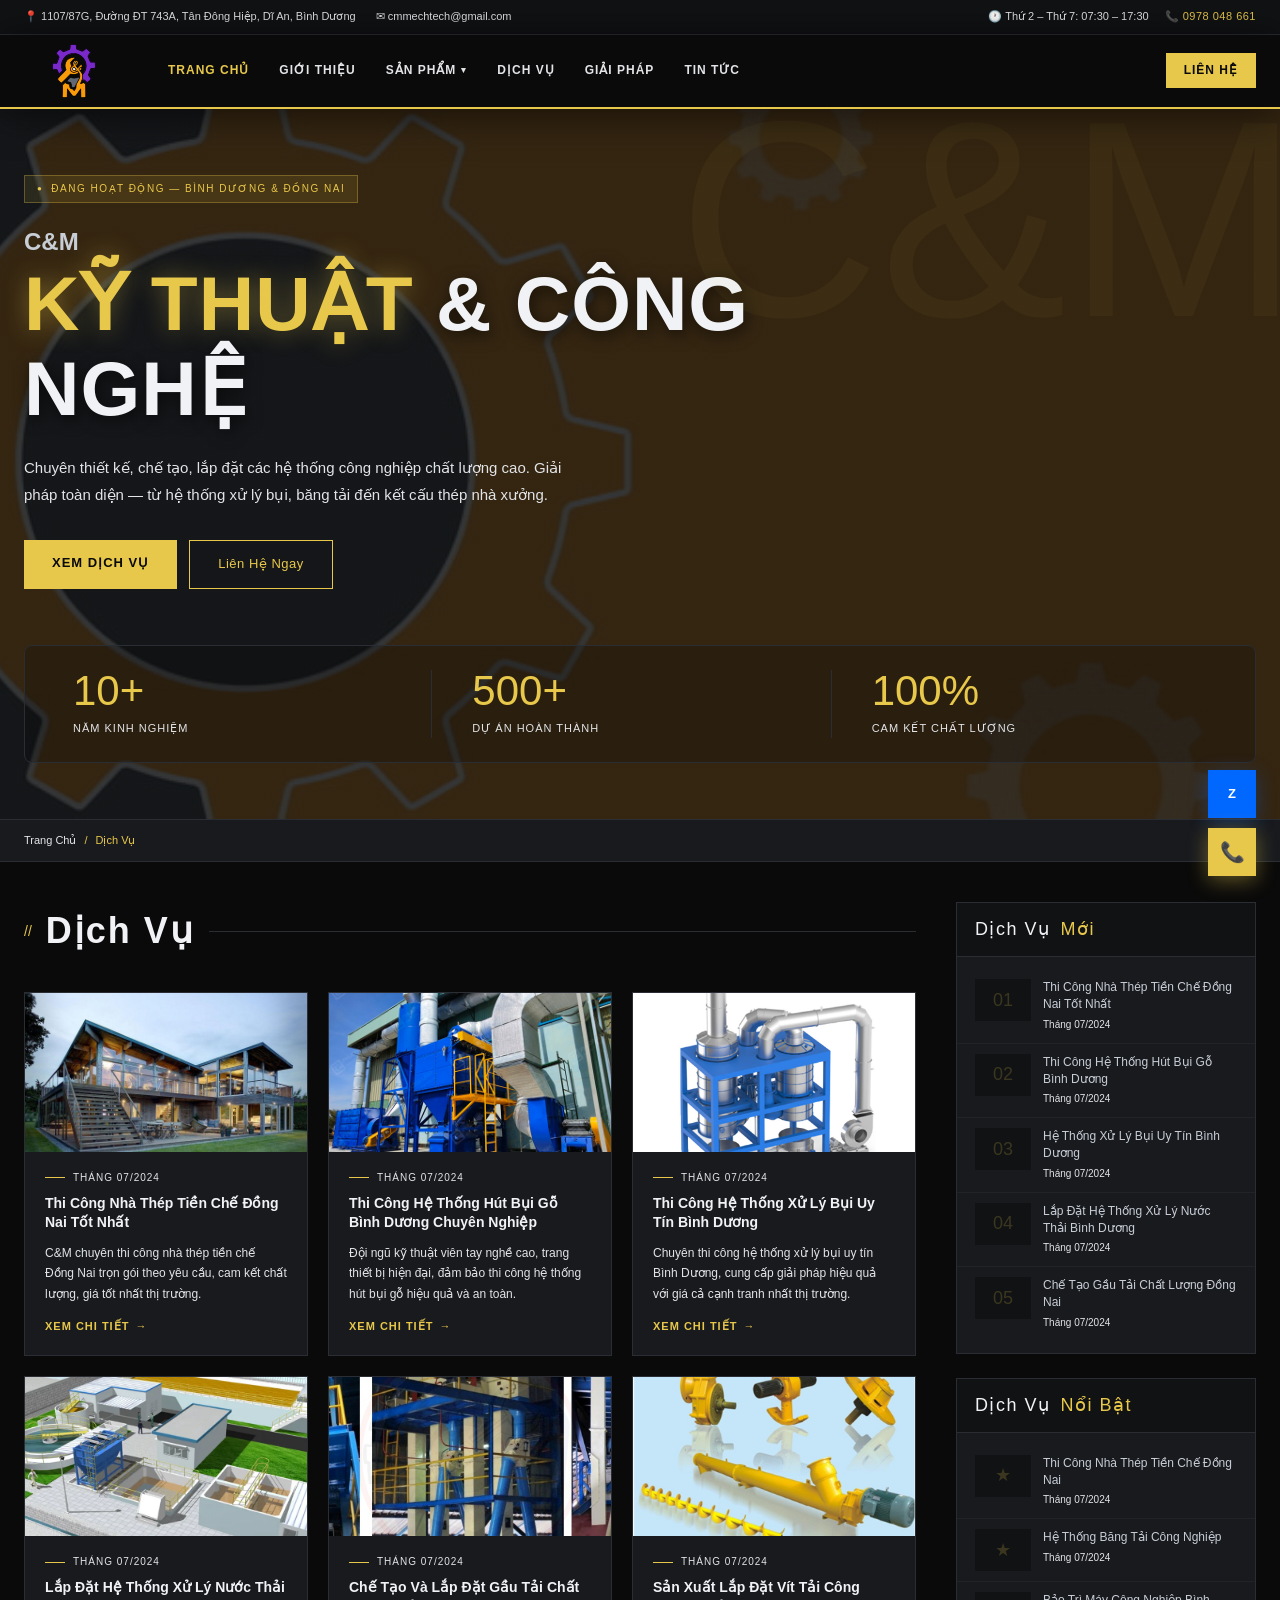
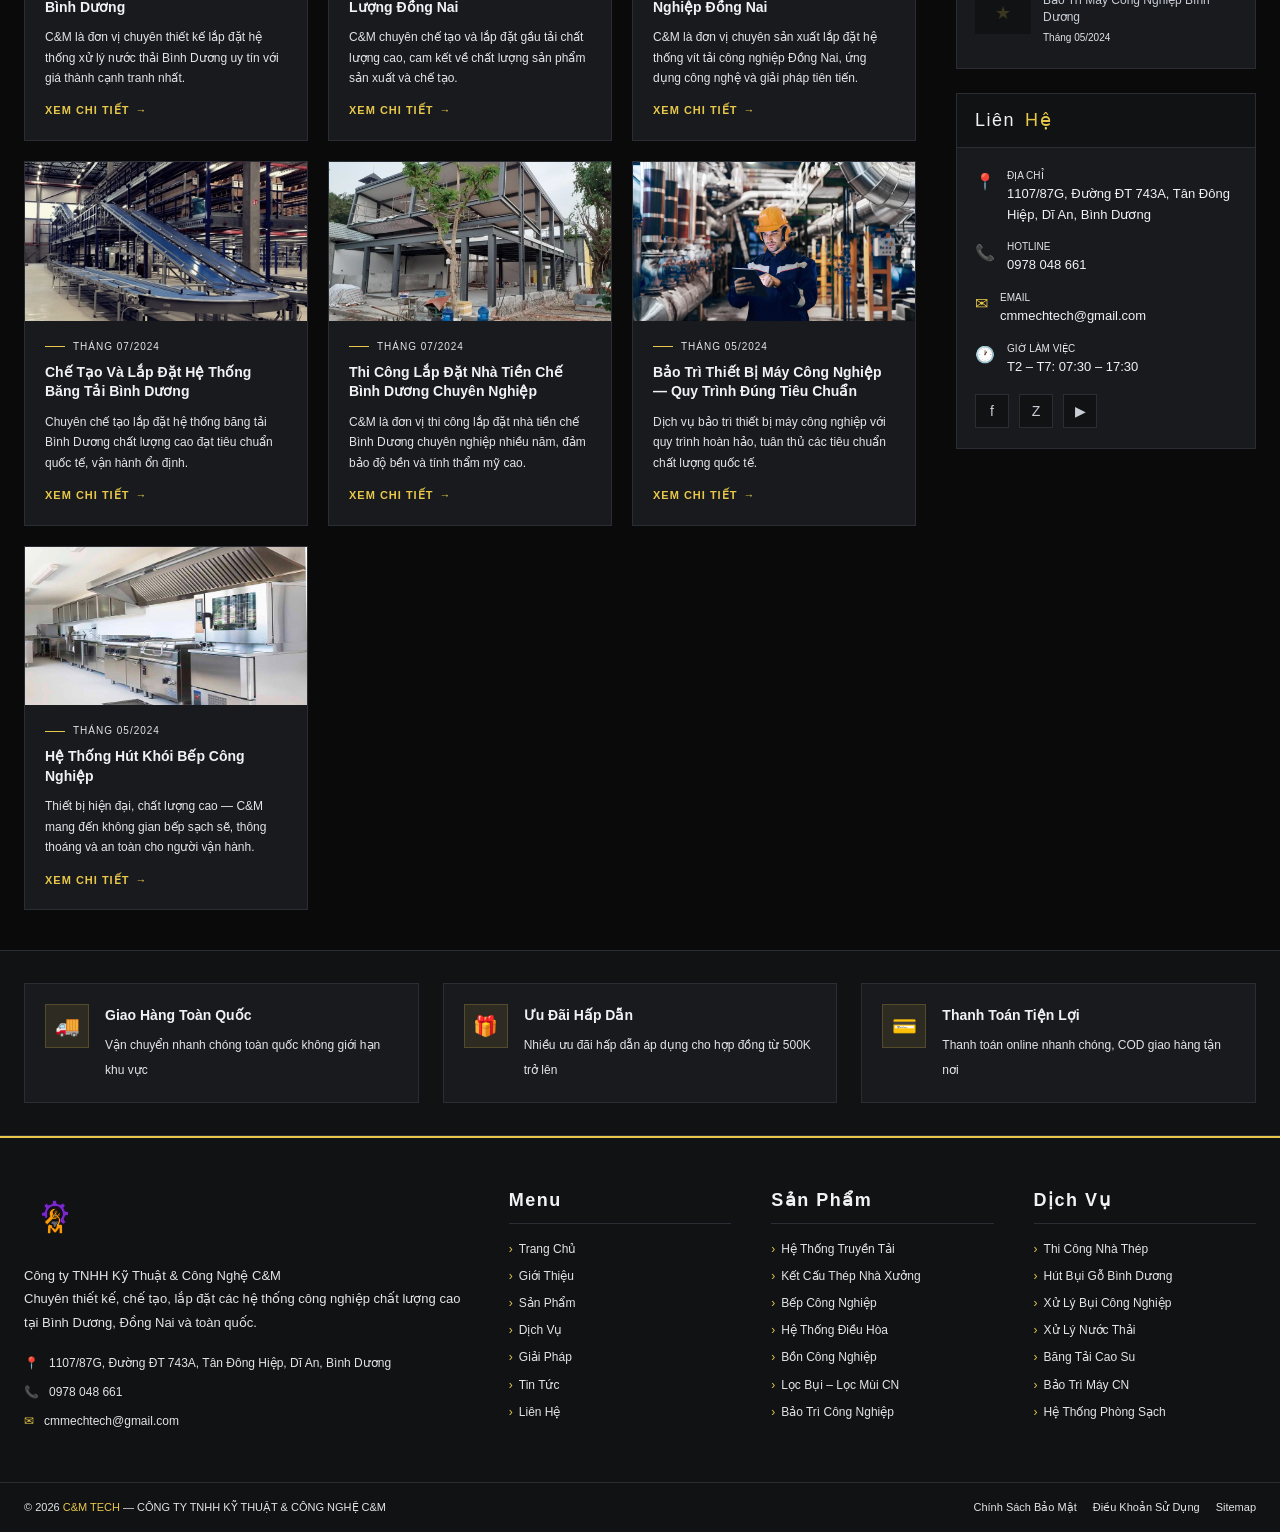
==== commit 2ea0d494: "update content" ====
--- a/index.html
+++ b/index.html
@@ -582,7 +582,7 @@
   <div class="topbar-inner">
     <div class="topbar-left">
       <span>📍 1107/87G, Đường ĐT 743A, Tân Đông Hiệp, Dĩ An, Bình Dương</span>
-      <span>✉ info@candm-tech.com.vn</span>
+      <span>✉ cmmechtech@gmail.com</span>
     </div>
     <div class="topbar-right">
       <span>🕐 Thứ 2 – Thứ 7: 07:30 – 17:30</span>
@@ -640,7 +640,7 @@
 <div class="mobile-menu" id="mobileMenu">
   <div class="mobile-menu-header">
     <a href="#" class="logo">
-      <img src="./logo.svg" alt="C&M TECH Logo" style="height: 52px;" />
+      <img src="./images/logo.svg" alt="C&M TECH Logo" style="height: 52px;" />
       <img src="https://github.com/user-attachments/assets/751d3886-4444-4860-abae-dc94cdd88d72" alt="C&M TECH Logo" style="height: 52px;" />
     </a>
     <div class="mobile-menu-close" onclick="closeMenu()">×</div>
@@ -763,7 +763,7 @@
 
       <div class="service-card">
         <div class="card-img">
-          <div class="card-img-placeholder">05</div>
+          <img src="./images/dich-vu-5.jpeg" alt="Lắp Đặt Hệ Thống Xử Lý Nước Thải Bình Dương" />
         </div>
         <div class="card-body">
           <div class="card-meta">Tháng 07/2024</div>
@@ -775,7 +775,7 @@
 
       <div class="service-card">
         <div class="card-img">
-          <div class="card-img-placeholder">06</div>
+          <img src="./images/dich-vu-6.jpg" alt="Lắp Đặt Hệ Thống Xử Lý Nước Thải Bình Dương" />
         </div>
         <div class="card-body">
           <div class="card-meta">Tháng 07/2024</div>
@@ -787,7 +787,7 @@
 
       <div class="service-card">
         <div class="card-img">
-          <div class="card-img-placeholder">07</div>
+          <img src="./images/dich-vu-7.jpg" alt="Lắp Đặt Hệ Thống Xử Lý Nước Thải Bình Dương" />
         </div>
         <div class="card-body">
           <div class="card-meta">Tháng 07/2024</div>
@@ -799,7 +799,7 @@
 
       <div class="service-card">
         <div class="card-img">
-          <div class="card-img-placeholder">08</div>
+          <img src="./images/dich-vu-8.webp" alt="Lắp Đặt Hệ Thống Xử Lý Nước Thải Bình Dương" />
         </div>
         <div class="card-body">
           <div class="card-meta">Tháng 07/2024</div>
@@ -811,7 +811,7 @@
 
       <div class="service-card">
         <div class="card-img">
-          <div class="card-img-placeholder">09</div>
+          <img src="./images/dich-vu-10.jpeg" alt="Lắp Đặt Hệ Thống Xử Lý Nước Thải Bình Dương" />
         </div>
         <div class="card-body">
           <div class="card-meta">Tháng 05/2024</div>
@@ -823,7 +823,7 @@
 
       <div class="service-card">
         <div class="card-img">
-          <div class="card-img-placeholder">10</div>
+          <img src="./images/dich-vu-9.jpg" alt="Lắp Đặt Hệ Thống Xử Lý Nước Thải Bình Dương" />
         </div>
         <div class="card-body">
           <div class="card-meta">Tháng 05/2024</div>
@@ -832,40 +832,15 @@
           <div class="card-link">Xem Chi Tiết</div>
         </div>
       </div>
-
-      <div class="service-card">
-        <div class="card-img">
-          <div class="card-img-placeholder">11</div>
-        </div>
-        <div class="card-body">
-          <div class="card-meta">Tháng 04/2024</div>
-          <div class="card-title">Hệ Thống Hút Bụi Công Nghiệp — Lọc Bụi Công Nghiệp</div>
-          <div class="card-excerpt">Giải pháp làm sạch không khí trong nhà máy, nhà xưởng. Hệ thống hút bụi công nghiệp là lựa chọn hàng đầu cho doanh nghiệp.</div>
-          <div class="card-link">Xem Chi Tiết</div>
-        </div>
-      </div>
-
-      <div class="service-card">
-        <div class="card-img">
-          <div class="card-img-placeholder">12</div>
-        </div>
-        <div class="card-body">
-          <div class="card-meta">Tháng 04/2024</div>
-          <div class="card-title">Thiết Kế Băng Tải Cao Su Chất Lượng Cao</div>
-          <div class="card-excerpt">Băng tải cao su cung cấp sự linh hoạt trong vận chuyển, đảm bảo an toàn và hiệu suất trong quy trình sản xuất hiện đại.</div>
-          <div class="card-link">Xem Chi Tiết</div>
-        </div>
-      </div>
-
-    </div>
-
-    <!-- PAGINATION -->
+    </div>
+
+    <!-- PAGINATION
     <div class="pagination">
       <div class="page-btn">‹</div>
       <div class="page-btn active">1</div>
       <div class="page-btn">2</div>
       <div class="page-btn">›</div>
-    </div>
+    </div> -->
   </main>
 
   <!-- SIDEBAR -->
@@ -963,7 +938,7 @@
           <div class="contact-icon">✉</div>
           <div>
             <div class="contact-label">Email</div>
-            <div class="contact-value"><a href="mailto:info@candm-tech.com.vn">info@candm-tech.com.vn</a></div>
+            <div class="contact-value"><a href="mailto:cmmechtech@gmail.com">cmmechtech@gmail.com</a></div>
           </div>
         </div>
         <div class="contact-row">
@@ -1015,12 +990,12 @@
 <footer>
   <div class="footer-inner">
     <div class="footer-brand">
-      <div class="footer-logo"><img src="./logo.svg" alt="C&M TECH Logo" style="height: 52px;" /></div>
-      <div class="footer-logo"><img src="https://github.com/user-attachments/assets/751d3886-4444-4860-abae-dc94cdd88d72" alt="C&M TECH Logo" style="height: 52px;" /></div>
-      <p class="footer-desc">Công ty TNHH Kỹ Thuật & Công Nghệ C&M — chuyên thiết kế, chế tạo, lắp đặt các hệ thống công nghiệp chất lượng cao tại Bình Dương, Đồng Nai và toàn quốc.</p>
+      <div class="footer-logo"><img src="./images/logo.svg" alt="C&M TECH Logo" style="height: 62px;" /></div>
+      <!-- <div class="footer-logo"><img src="https://github.com/user-attachments/assets/751d3886-4444-4860-abae-dc94cdd88d72" alt="C&M TECH Logo" style="height: 52px;" /></div> -->
+      <p class="footer-desc">Công ty TNHH Kỹ Thuật & Công Nghệ C&M </br> Chuyên thiết kế, chế tạo, lắp đặt các hệ thống công nghiệp chất lượng cao tại Bình Dương, Đồng Nai và toàn quốc.</p>
       <div class="footer-contact-row"><span class="icon">📍</span> 1107/87G, Đường ĐT 743A, Tân Đông Hiệp, Dĩ An, Bình Dương</div>
       <div class="footer-contact-row"><span class="icon">📞</span> <a href="tel:0978048661">0978 048 661</a></div>
-      <div class="footer-contact-row"><span class="icon">✉</span> <a href="mailto:info@candm-tech.com.vn">info@candm-tech.com.vn</a></div>
+      <div class="footer-contact-row"><span class="icon">✉</span> <a href="mailto:icmmechtech@gmail.com">cmmechtech@gmail.com</a></div>
     </div>
 
     <div class="footer-col">
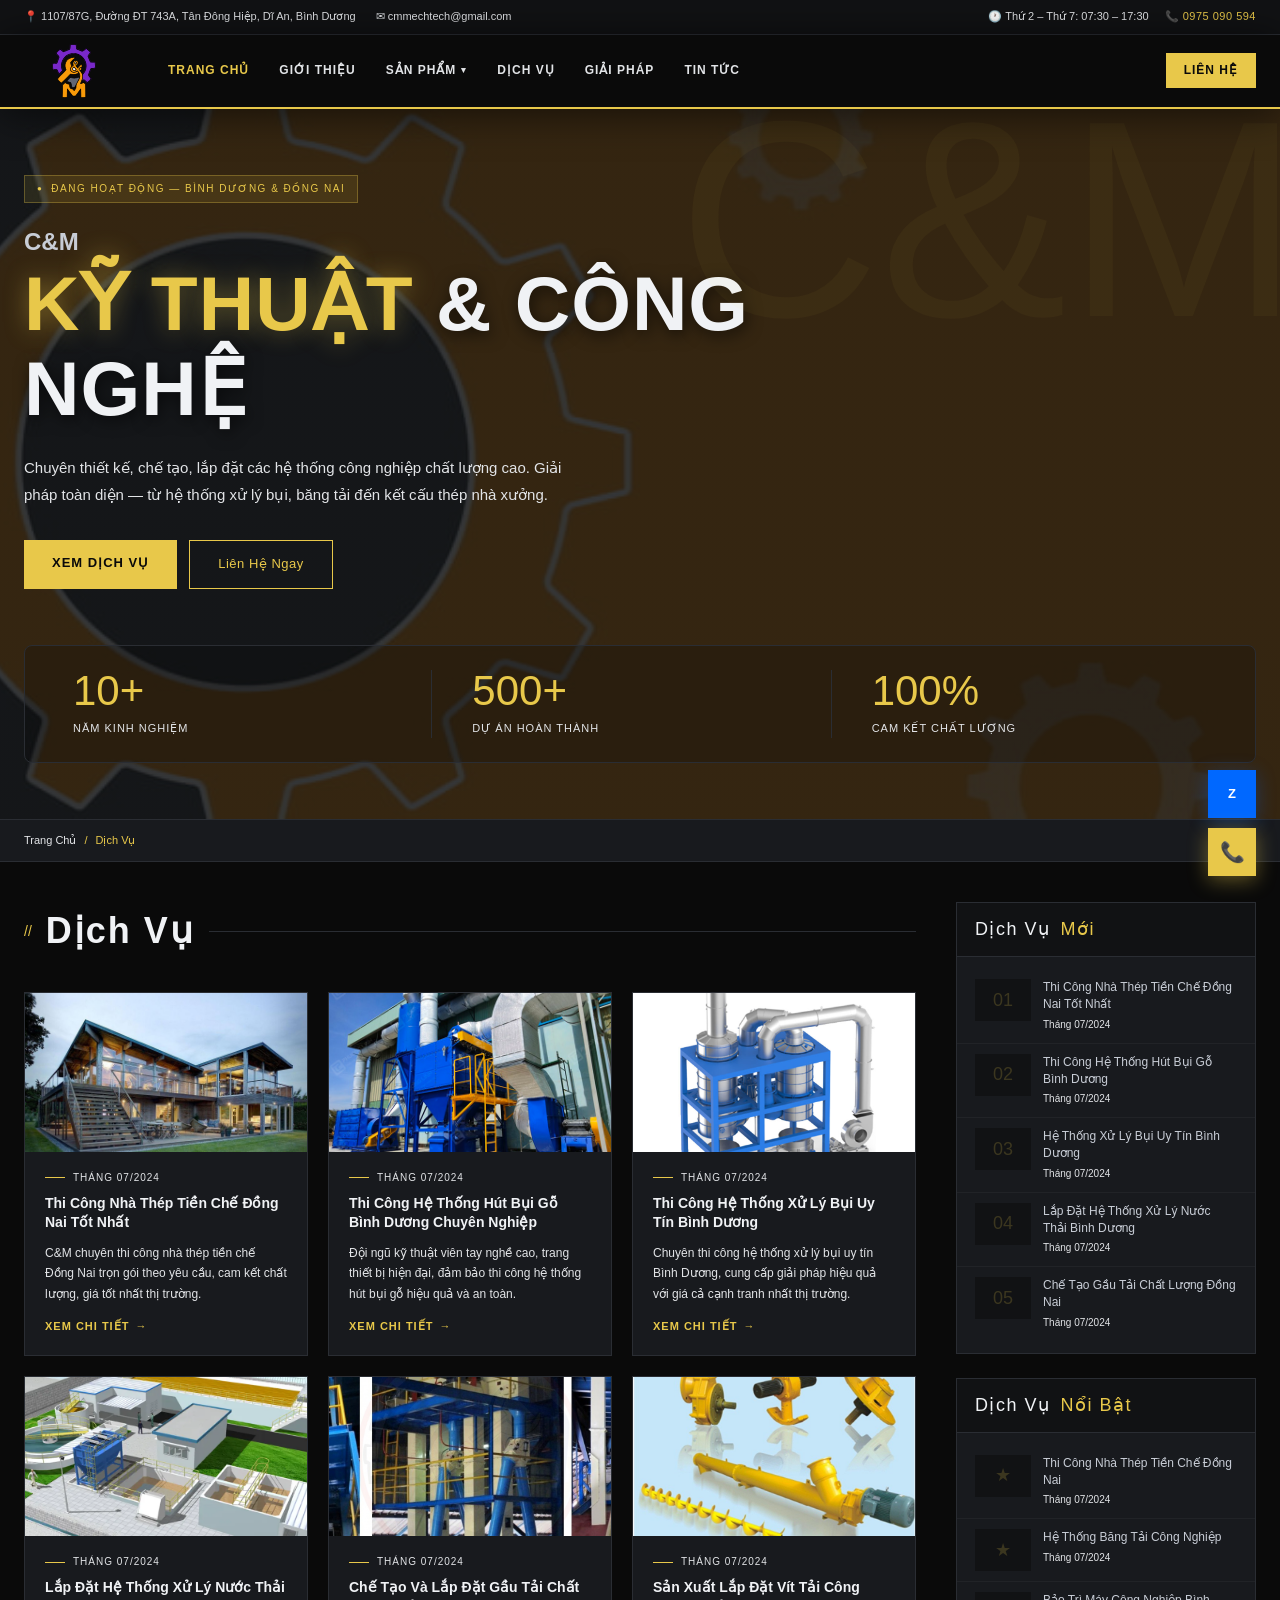
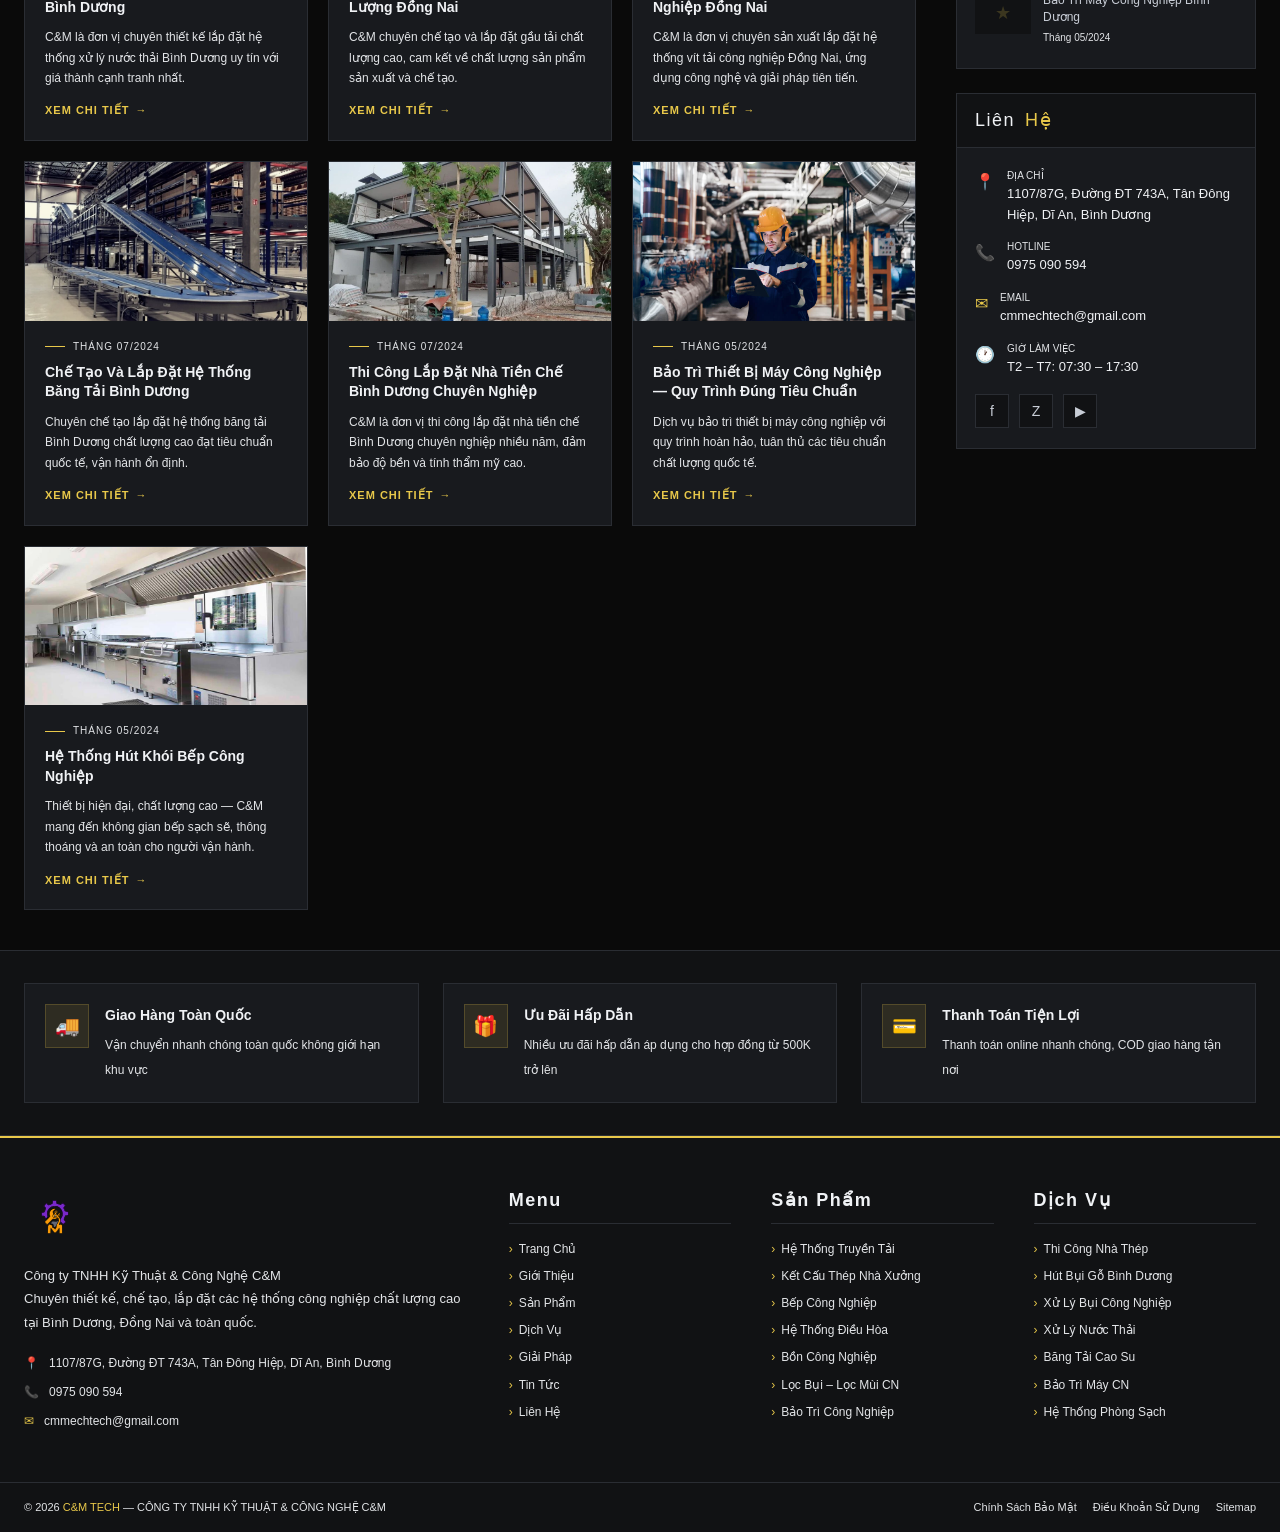
==== commit 03398092: "update phone" ====
--- a/index.html
+++ b/index.html
@@ -586,7 +586,7 @@
     </div>
     <div class="topbar-right">
       <span>🕐 Thứ 2 – Thứ 7: 07:30 – 17:30</span>
-      <a href="tel:0978048661" class="hotline">📞 0978 048 661</a>
+      <a href="tel:0975090594" class="hotline">📞 0975 090 594</a>
     </div>
   </div>
 </div>
@@ -931,7 +931,7 @@
           <div class="contact-icon">📞</div>
           <div>
             <div class="contact-label">Hotline</div>
-            <div class="contact-value"><a href="tel:0978048661">0978 048 661</a></div>
+            <div class="contact-value"><a href="tel:0975090594">0975 090 594</a></div>
           </div>
         </div>
         <div class="contact-row">
@@ -994,7 +994,7 @@
       <!-- <div class="footer-logo"><img src="https://github.com/user-attachments/assets/751d3886-4444-4860-abae-dc94cdd88d72" alt="C&M TECH Logo" style="height: 52px;" /></div> -->
       <p class="footer-desc">Công ty TNHH Kỹ Thuật & Công Nghệ C&M </br> Chuyên thiết kế, chế tạo, lắp đặt các hệ thống công nghiệp chất lượng cao tại Bình Dương, Đồng Nai và toàn quốc.</p>
       <div class="footer-contact-row"><span class="icon">📍</span> 1107/87G, Đường ĐT 743A, Tân Đông Hiệp, Dĩ An, Bình Dương</div>
-      <div class="footer-contact-row"><span class="icon">📞</span> <a href="tel:0978048661">0978 048 661</a></div>
+      <div class="footer-contact-row"><span class="icon">📞</span> <a href="tel:0975090594">0975 090 594</a></div>
       <div class="footer-contact-row"><span class="icon">✉</span> <a href="mailto:icmmechtech@gmail.com">cmmechtech@gmail.com</a></div>
     </div>
 
@@ -1054,9 +1054,9 @@
     <span style="font-size:13px;font-weight:700;">Z</span>
     <div class="float-label">Chat Zalo</div>
   </a>
-  <a href="tel:0978048661" class="float-btn">
+  <a href="tel:0975090594" class="float-btn">
     📞
-    <div class="float-label">0978 048 661</div>
+    <div class="float-label">0975 090 594</div>
   </a>
 </div>
 
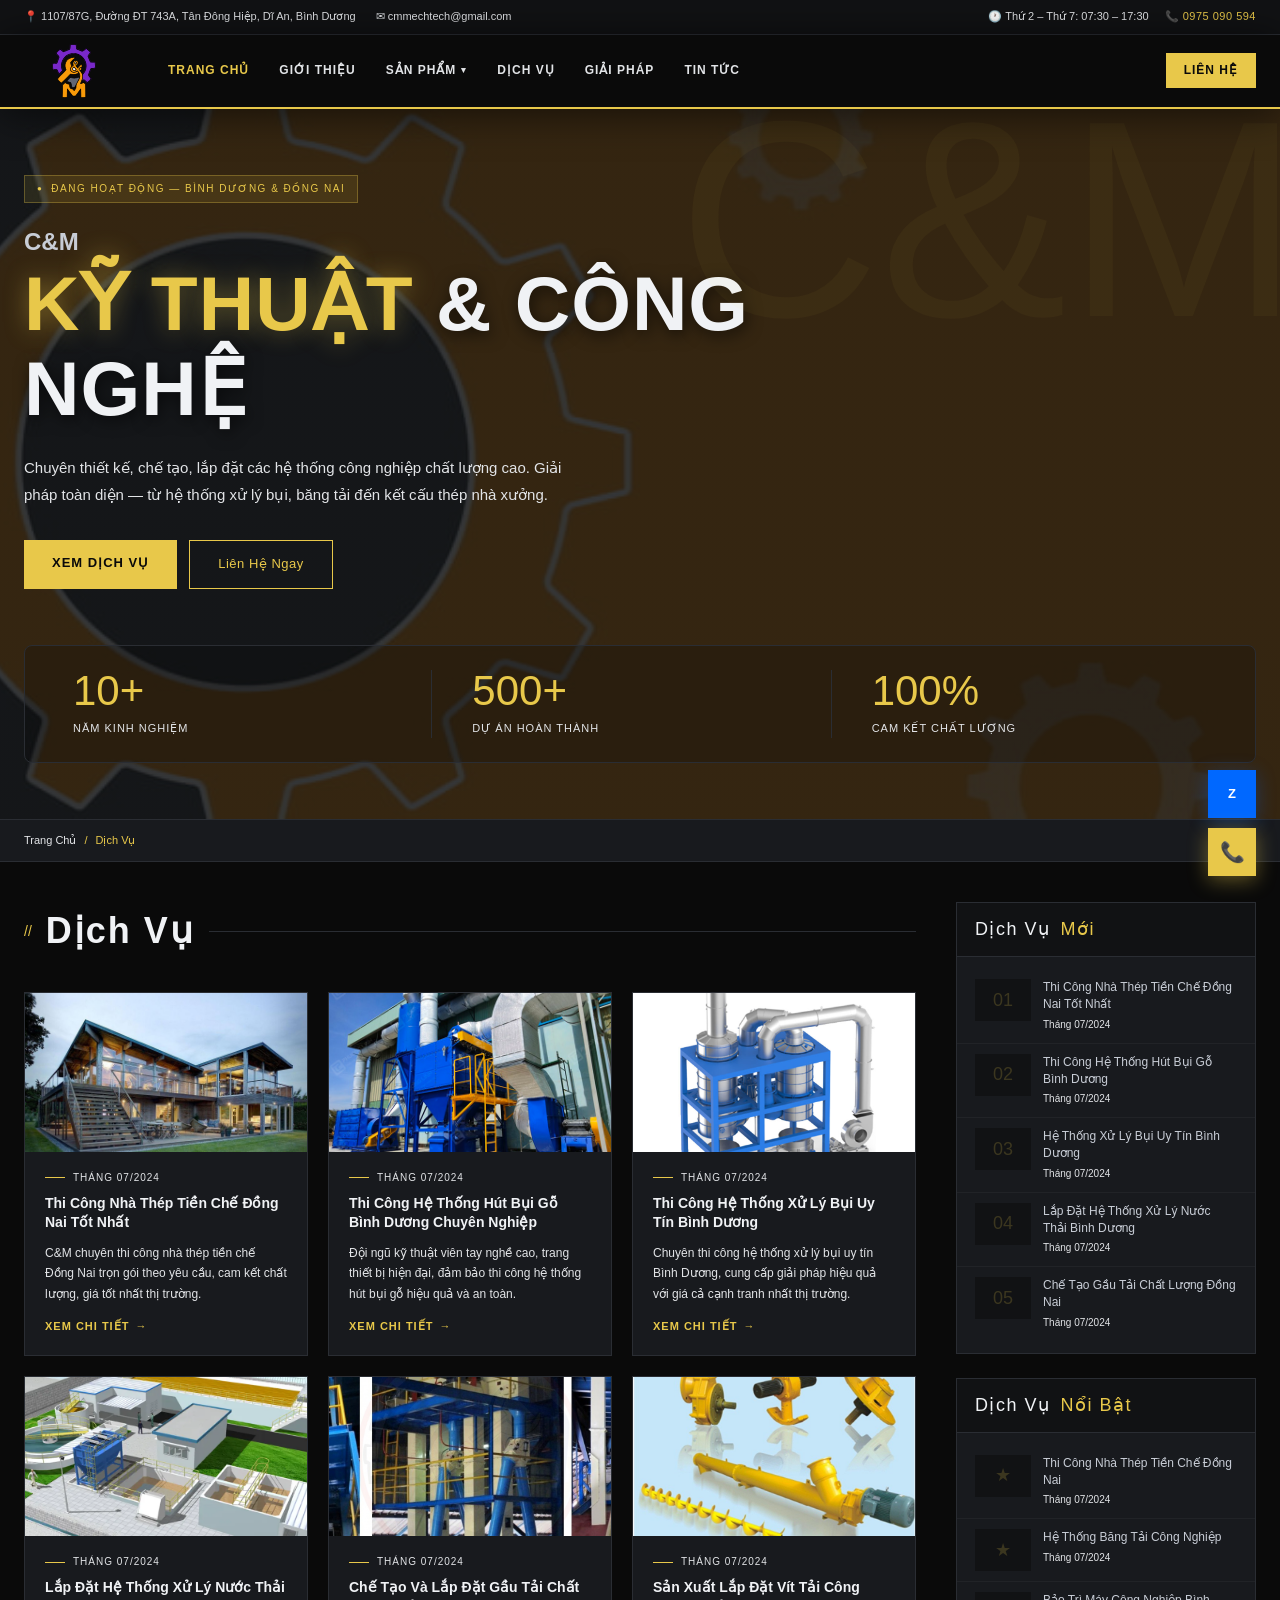
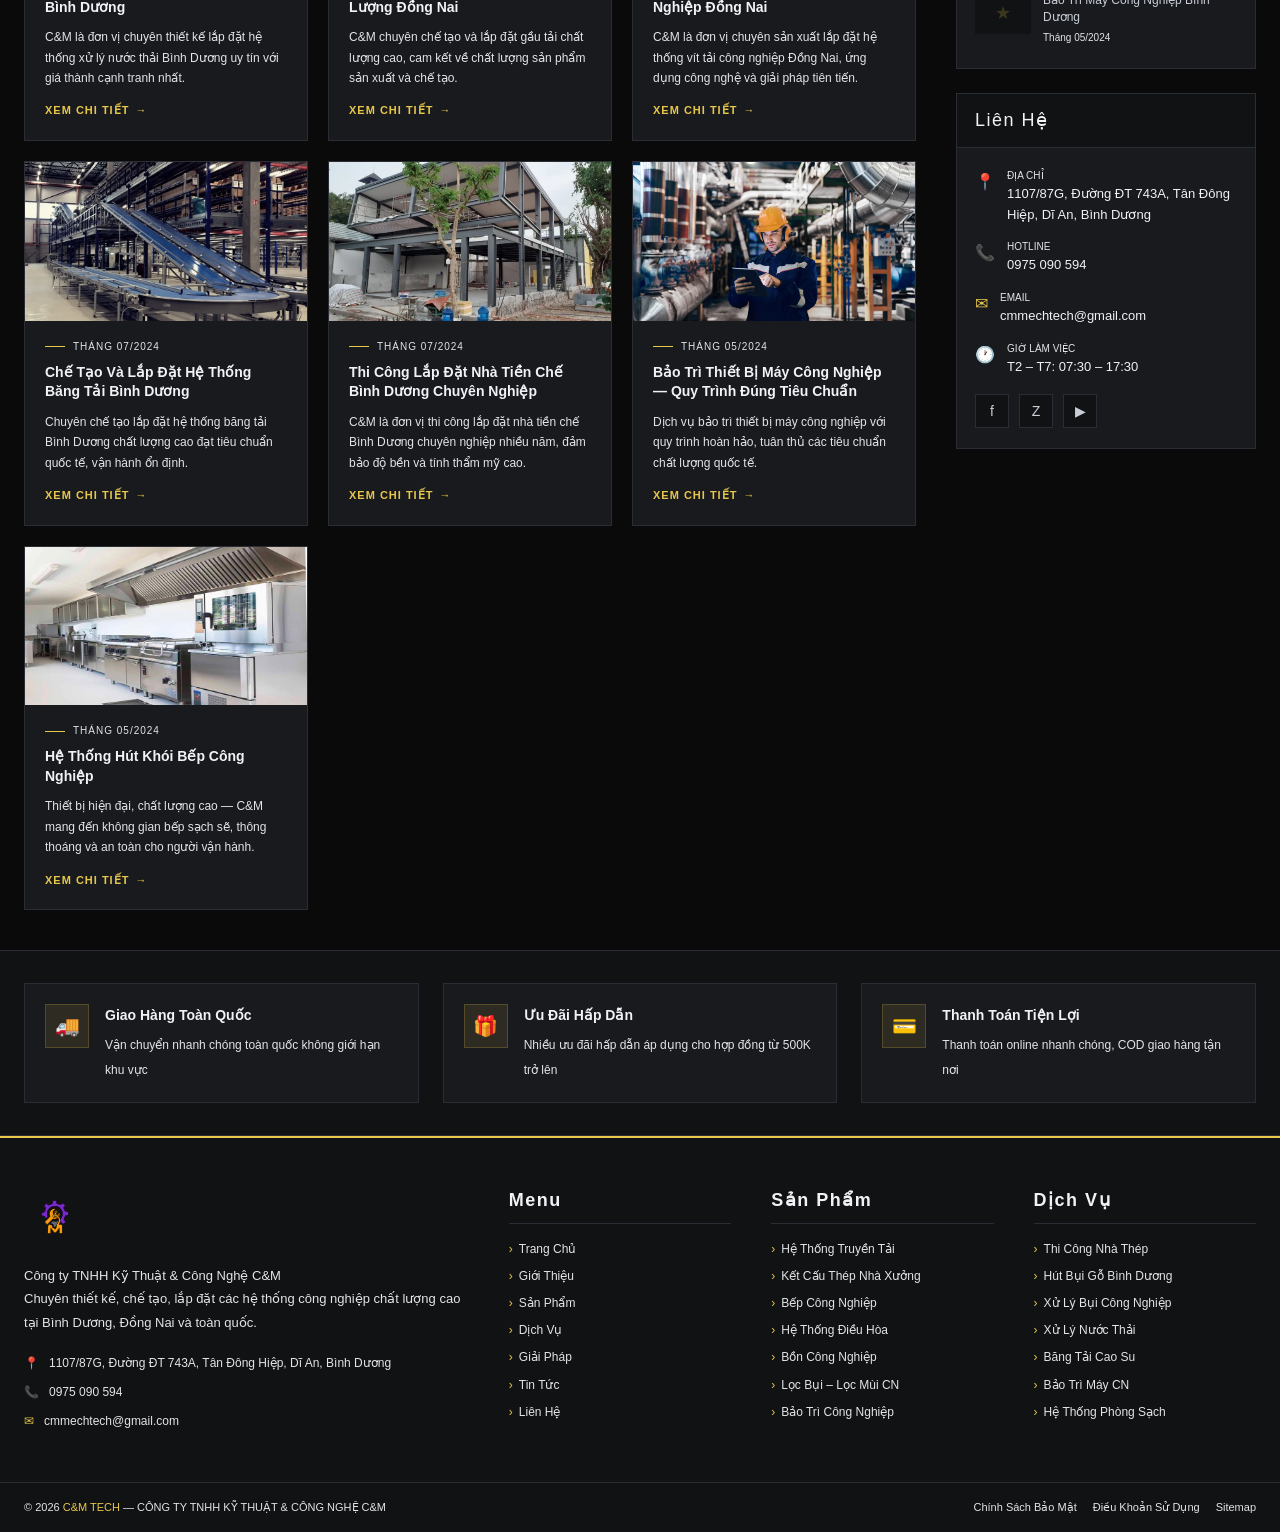
==== commit 04b65497: "update name" ====
--- a/index.html
+++ b/index.html
@@ -918,7 +918,7 @@
 
     <!-- Contact Widget -->
     <div class="sidebar-widget" id="lien-he">
-      <div class="widget-title">Liên <span>Hệ</span></div>
+      <div class="widget-title">Liên Hệ</span></div>
       <div class="contact-widget">
         <div class="contact-row">
           <div class="contact-icon">📍</div>
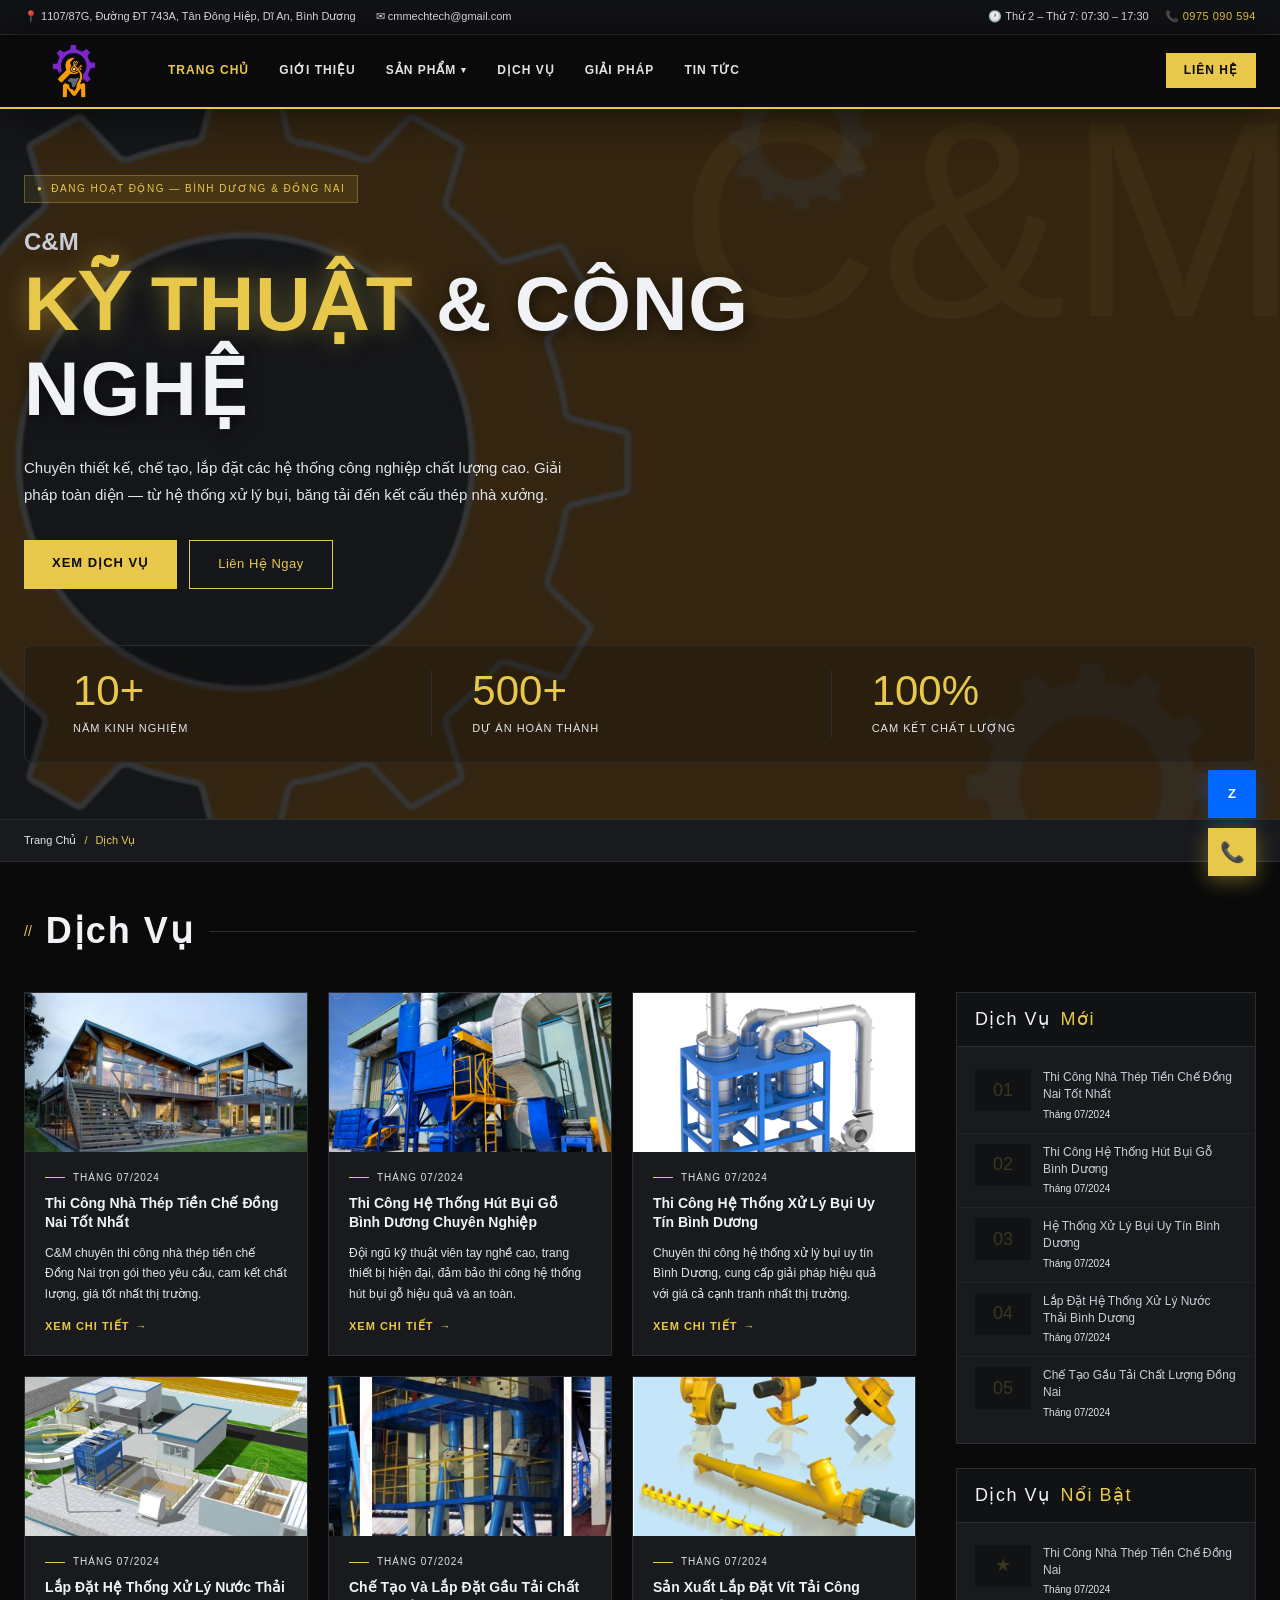
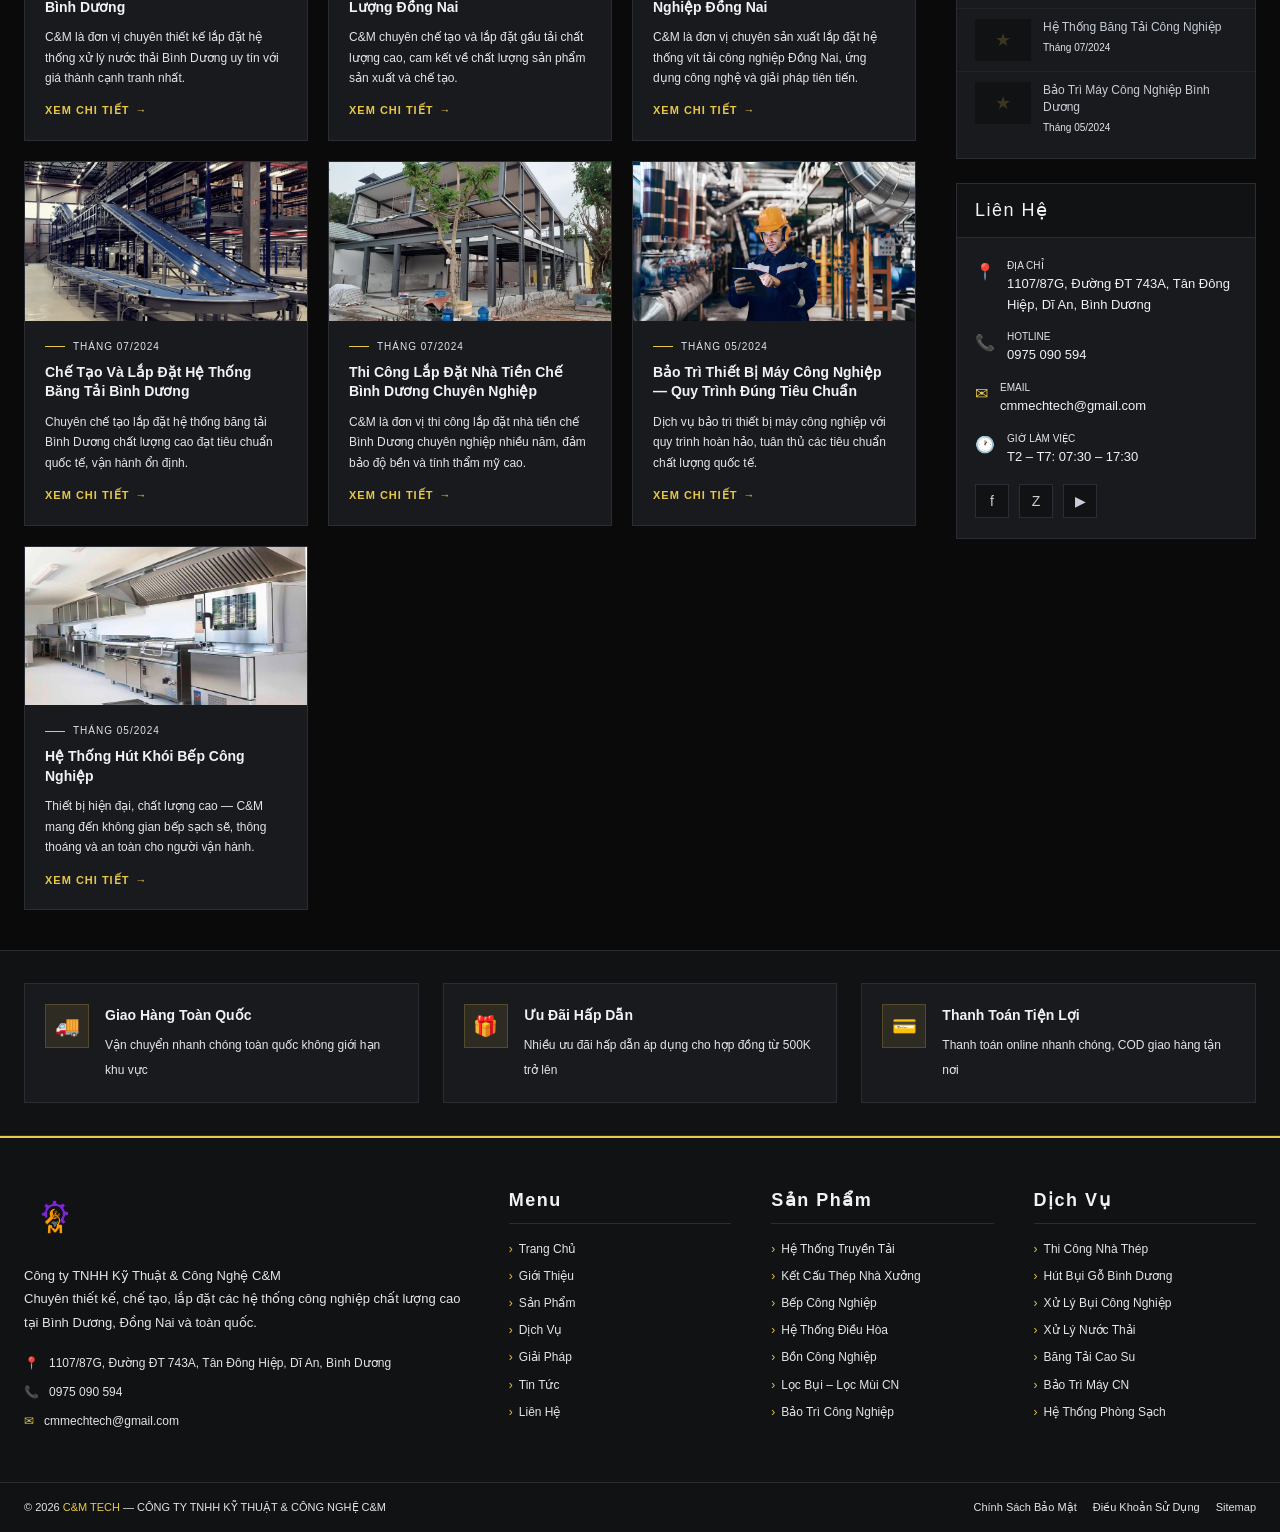
==== commit 31812f57: "submit intro page" ====
--- a/index.html
+++ b/index.html
@@ -4,576 +4,7 @@
 <meta charset="UTF-8">
 <meta name="viewport" content="width=device-width, initial-scale=1.0">
 <title>C&M - Công Ty Kỹ Thuật & Công Nghệ</title>
-<style>
-  :root {
-    --black: #0a0a0a;
-    --dark: #111214;
-    --panel: #181a1e;
-    --border: #2a2d33;
-    --accent: #e8c84a;
-    --accent2: #ff6b35;
-    --text: #c8cdd6;
-    --muted: #e2e4e7;
-    --white: #f0f2f5;
-    --red: #e03b3b;
-  }
-
-  *, *::before, *::after { box-sizing: border-box; margin: 0; padding: 0; }
-
-  html { scroll-behavior: smooth; }
-
-  body {
-    font-family: Arial, sans-serif;
-    background: var(--black);
-    color: var(--text);
-    line-height: 1.6;
-    overflow-x: hidden;
-  }
-
-  a { text-decoration: none; color: inherit; }
-
-  /* ── TOPBAR ── */
-  .topbar {
-    background: var(--dark);
-    border-bottom: 1px solid var(--border);
-    padding: 8px 0;
-    font-size: 11px;
-    color: var(--muted);
-  }
-  .topbar-inner {
-    max-width: 1280px; margin: 0 auto; padding: 0 24px;
-    display: flex; justify-content: space-between; align-items: center; gap: 16px; flex-wrap: wrap;
-  }
-  .topbar-left { display: flex; gap: 20px; align-items: center; }
-  .topbar-right { display: flex; gap: 16px; align-items: center; }
-  .topbar a:hover { color: var(--accent); transition: color .2s; }
-  .topbar .hotline { color: var(--accent); font-weight: 500; letter-spacing: .5px; }
-
-  /* ── HEADER ── */
-  header {
-    background: var(--black);
-    border-bottom: 2px solid var(--accent);
-    position: sticky; top: 0; z-index: 100;
-    box-shadow: 0 4px 40px rgba(0,0,0,.6);
-  }
-  .header-inner {
-    max-width: 1280px; margin: 0 auto; padding: 0 24px;
-    display: flex; align-items: center;
-    height: 72px; gap: 30px; /* Bạn có thể thay đổi số 48px này để chỉnh khoảng cách từ logo đến menu */
-  }
-  .logo {
-    display: flex; align-items: center; gap: 14px; flex-shrink: 0;
-  }
-  .logo-mark {
-    width: 48px; height: 48px;
-    background: var(--accent);
-    display: flex; align-items: center; justify-content: center;
-    font-size: 22px; color: var(--black);
-    clip-path: polygon(10% 0%, 90% 0%, 100% 10%, 100% 90%, 90% 100%, 10% 100%, 0% 90%, 0% 10%);
-  }
-  .logo-text { line-height: 1.1; }
-  .logo-name {
-    font-size: 28px; color: var(--white); letter-spacing: 2px;
-  }
-  .logo-sub {
-    font-size: 9px; color: var(--muted); letter-spacing: 1.5px; text-transform: uppercase;
-  }
-
-  /* NAV */
-  nav { display: flex; align-items: center; gap: 2px; flex: 1; }
-  .nav-item { position: relative; }
-  .nav-link {
-    display: flex; align-items: center; gap: 5px;
-    padding: 10px 14px;
-    font-size: 12px; font-weight: 600; letter-spacing: 1px; text-transform: uppercase;
-    color: var(--muted);
-    transition: color .2s, background .2s;
-    white-space: nowrap;
-  }
-  .nav-link:hover, .nav-link.active { color: var(--accent); }
-  .nav-link .arrow { font-size: 9px; transition: transform .2s; }
-  .nav-item:hover .arrow { transform: rotate(180deg); }
-
-  .dropdown {
-    display: none;
-    position: absolute; top: 100%; left: 0;
-    background: var(--panel);
-    border: 1px solid var(--border);
-    border-top: 2px solid var(--accent);
-    min-width: 260px;
-    z-index: 200;
-    box-shadow: 0 12px 40px rgba(0,0,0,.6);
-  }
-  .nav-item:hover .dropdown { display: block; }
-  .dropdown a {
-    display: block; padding: 11px 18px;
-    font-size: 12px; color: var(--muted);
-    border-bottom: 1px solid rgba(255,255,255,.04);
-    transition: all .15s;
-  }
-  .dropdown a:hover { color: var(--white); background: rgba(232,200,74,.06); padding-left: 24px; }
-
-  .nav-contact {
-    margin-left: auto; /* Đẩy nút Liên hệ sang góc phải */
-    background: var(--accent); color: var(--black);
-    padding: 8px 18px; font-size: 12px; font-weight: 700;
-    letter-spacing: 1px; text-transform: uppercase;
-    transition: background .2s, transform .15s;
-    white-space: nowrap;
-  }
-  .nav-contact:hover { background: #f0d060; transform: translateY(-1px); }
-
-  .hamburger {
-    display: none; flex-direction: column; gap: 5px;
-    cursor: pointer; padding: 8px; margin-left: auto;
-  }
-  .hamburger span {
-    display: block; width: 24px; height: 2px;
-    background: var(--accent); transition: all .3s;
-  }
-
-  /* ── HERO ── */
-  .hero {
-    background: linear-gradient(rgba(17, 18, 20, 0.85), rgba(17, 18, 20, 0.85)), url('./images/banner-1.jpg') center/cover no-repeat;
-    border-bottom: 1px solid var(--border);
-    padding: 64px 0 56px;
-    position: relative; overflow: hidden;
-  }
-  .hero::before {
-    content: 'C&M';
-    position: absolute; right: -20px; top: -30px;
-    font-size: 280px; color: rgba(232,200,74,.04);
-    line-height: 1; pointer-events: none; user-select: none;
-  }
-  .hero-inner {
-    max-width: 1280px; margin: 0 auto; padding: 0 24px;
-    display: flex;
-    flex-direction: column;
-    align-items: flex-start;
-    text-align: left;
-    gap: 56px;
-  }
-  .hero-left { max-width: 800px; }
-  .hero-badge {
-    display: inline-flex; align-items: center; gap: 8px;
-    background: rgba(232,200,74,.1); border: 1px solid rgba(232,200,74,.3);
-    padding: 5px 12px;
-    font-size: 10px; color: var(--accent); letter-spacing: 1.5px; text-transform: uppercase;
-    margin-bottom: 20px;
-  }
-  .hero-badge::before { content: '●'; font-size: 8px; animation: blink 1.5s infinite; }
-  @keyframes blink { 0%,100%{opacity:1} 50%{opacity:.2} }
-  .hero h1 {
-    font-size: clamp(48px, 6vw, 82px); line-height: 1.1;
-    color: var(--white); letter-spacing: 1px; margin-bottom: 24px;
-    font-weight: 800; text-transform: uppercase;
-    text-shadow: 2px 4px 16px rgba(0, 0, 0, 0.6);
-  }
-  .hero h1 span {
-    color: var(--accent);
-    text-shadow: 0 0 24px rgba(232, 200, 74, 0.4);
-  }
-  .hero p {
-    font-size: 15px; color: var(--muted); line-height: 1.8;
-    max-width: 560px;
-    margin-bottom: 32px;
-  }
-  .hero-ctas { display: flex; gap: 12px; flex-wrap: wrap; justify-content: flex-start; }
-  .btn-primary {
-    background: var(--accent); color: var(--black);
-    padding: 13px 28px; font-weight: 700; font-size: 13px;
-    letter-spacing: 1px; text-transform: uppercase;
-    transition: all .2s; display: inline-block;
-  }
-  .btn-primary:hover { background: #f0d060; transform: translateY(-2px); box-shadow: 0 8px 24px rgba(232,200,74,.3); }
-  .btn-outline {
-    border: 1px solid var(--accent); color: var(--accent);
-    padding: 13px 28px; font-weight: 500; font-size: 13px;
-    letter-spacing: .5px; transition: all .2s; display: inline-block;
-  }
-  .btn-outline:hover { background: var(--accent); color: var(--black); }
-
-  .hero-stats {
-    display: flex;
-    flex-wrap: wrap;
-    gap: 16px;
-    justify-content: flex-start;
-    width: 100%;
-    background: rgba(0,0,0,0.2);
-    border: 1px solid var(--border);
-    padding: 24px;
-    border-radius: 8px;
-  }
-  .stat {
-    text-align: left;
-    padding: 0 24px;
-    animation: fadeUp .5s ease-out both;
-    border-right: 1px solid var(--border);
-    flex-grow: 1;
-    flex-basis: 180px;
-  }
-  .stat-num {
-    font-size: 42px; color: var(--accent); line-height: 1;
-    margin-bottom: 8px;
-  }
-  .stat-label {
-    font-size: 11px; color: var(--muted); letter-spacing: 1px; text-transform: uppercase;
-  }
-  .stat:last-child {
-    border-right: none;
-  }
-
-  /* ── BREADCRUMB ── */
-  .breadcrumb {
-    background: var(--panel);
-    border-bottom: 1px solid var(--border);
-    padding: 12px 0;
-  }
-  .breadcrumb-inner {
-    max-width: 1280px; margin: 0 auto; padding: 0 24px;
-    display: flex; align-items: center; gap: 8px;
-    font-size: 11px; color: var(--muted);
-  }
-  .breadcrumb a:hover { color: var(--accent); }
-  .breadcrumb .sep { color: var(--accent); }
-  .breadcrumb .current { color: var(--accent); }
-
-  /* ── MAIN LAYOUT ── */
-  .main-layout {
-    max-width: 1280px; margin: 0 auto; padding: 40px 24px;
-    display: grid; grid-template-columns: 1fr 300px; gap: 40px;
-  }
-
-  /* ── SECTION TITLE ── */
-  .section-title {
-    display: flex; align-items: center; gap: 14px;
-    margin-bottom: 32px;
-  }
-  .section-title h2 {
-    font-size: 36px; color: var(--white); letter-spacing: 2px;
-  }
-  .section-title::after {
-    content: '';
-    flex: 1; height: 1px; background: var(--border);
-  }
-  .section-title::before {
-    content: '//'; font-size: 14px; color: var(--accent);
-  }
-
-  /* ── SERVICE GRID ── */
-  .service-grid {
-    display: grid; grid-template-columns: repeat(auto-fill, minmax(280px, 1fr));
-    gap: 20px;
-  }
-  .service-card {
-    background: var(--panel);
-    border: 1px solid var(--border);
-    overflow: hidden;
-    transition: all .25s;
-    cursor: pointer;
-    position: relative;
-  }
-  .service-card::before {
-    content: '';
-    position: absolute; top: 0; left: 0;
-    width: 3px; height: 0;
-    background: var(--accent);
-    transition: height .3s;
-  }
-  .service-card:hover { border-color: rgba(232,200,74,.4); transform: translateY(-3px); box-shadow: 0 12px 40px rgba(0,0,0,.4); }
-  .service-card:hover::before { height: 100%; }
-
-  .card-img {
-    width: 100%; aspect-ratio: 16/9; overflow: hidden;
-    background: var(--dark);
-    position: relative;
-  }
-  .card-img img { width: 100%; height: 100%; object-fit: cover; transition: transform .4s; }
-  .service-card:hover .card-img img { transform: scale(1.05); }
-  .card-img-placeholder {
-    width: 100%; height: 100%;
-    display: flex; align-items: center; justify-content: center;
-    font-size: 48px;
-    color: rgba(232,200,74,.15);
-  }
-
-  .card-body { padding: 18px 20px; }
-  .card-meta {
-    font-size: 10px;
-    color: var(--muted); letter-spacing: 1px; text-transform: uppercase;
-    margin-bottom: 8px;
-    display: flex; align-items: center; gap: 8px;
-  }
-  .card-meta::before { content: ''; width: 20px; height: 1px; background: var(--accent); }
-  .card-title {
-    font-size: 14px; font-weight: 600; color: var(--white);
-    line-height: 1.4; margin-bottom: 10px;
-    transition: color .2s;
-  }
-  .service-card:hover .card-title { color: var(--accent); }
-  .card-excerpt { font-size: 12px; color: var(--muted); line-height: 1.7; }
-  .card-link {
-    display: inline-flex; align-items: center; gap: 6px;
-    margin-top: 14px; font-size: 11px; font-weight: 600;
-    color: var(--accent); letter-spacing: 1px; text-transform: uppercase;
-  }
-  .card-link::after { content: '→'; transition: transform .2s; }
-  .service-card:hover .card-link::after { transform: translateX(4px); }
-
-  /* ── PAGINATION ── */
-  .pagination {
-    display: flex; gap: 8px; margin-top: 32px; align-items: center;
-  }
-  .page-btn {
-    width: 36px; height: 36px;
-    display: flex; align-items: center; justify-content: center;
-    border: 1px solid var(--border);
-    font-size: 12px; font-weight: 600; color: var(--muted);
-    transition: all .2s; cursor: pointer;
-  }
-  .page-btn:hover, .page-btn.active {
-    background: var(--accent); color: var(--black); border-color: var(--accent);
-  }
-
-  /* ── SIDEBAR ── */
-  .sidebar { display: flex; flex-direction: column; gap: 24px; }
-
-  .sidebar-widget {
-    background: var(--panel);
-    border: 1px solid var(--border);
-    overflow: hidden;
-  }
-  .widget-title {
-    background: var(--dark);
-    border-bottom: 1px solid var(--border);
-    padding: 12px 18px;
-    display: flex; align-items: center; gap: 10px;
-    font-size: 18px; color: var(--white); letter-spacing: 1.5px;
-  }
-  .widget-title span { color: var(--accent); }
-
-  .widget-list { padding: 12px 0; }
-  .widget-item {
-    display: flex; gap: 12px; align-items: flex-start;
-    padding: 10px 18px;
-    border-bottom: 1px solid rgba(255,255,255,.04);
-    transition: background .2s; cursor: pointer;
-  }
-  .widget-item:hover { background: rgba(232,200,74,.05); }
-  .widget-item:last-child { border-bottom: none; }
-  .widget-thumb {
-    width: 56px; height: 42px; flex-shrink: 0;
-    background: var(--dark); overflow: hidden;
-    display: flex; align-items: center; justify-content: center;
-    font-size: 18px; color: rgba(232,200,74,.2);
-  }
-  .widget-thumb img { width: 100%; height: 100%; object-fit: cover; }
-  .widget-info { flex: 1; min-width: 0; }
-  .widget-name {
-    font-size: 12px; color: var(--text); line-height: 1.4;
-    display: -webkit-box; -webkit-line-clamp: 2; -webkit-box-orient: vertical; overflow: hidden;
-  }
-  .widget-date {
-    font-size: 10px;
-    color: var(--muted); margin-top: 4px;
-  }
-
-  /* Contact widget */
-  .contact-widget { padding: 20px 18px; }
-  .contact-row {
-    display: flex; gap: 12px; align-items: flex-start;
-    margin-bottom: 14px; font-size: 13px;
-  }
-  .contact-icon { color: var(--accent); font-size: 16px; flex-shrink: 0; margin-top: 1px; }
-  .contact-label { font-size: 10px; color: var(--muted); text-transform: uppercase; }
-  .contact-value { color: var(--white); font-size: 13px; font-weight: 500; }
-  .contact-value a:hover { color: var(--accent); }
-  .socials { display: flex; gap: 10px; margin-top: 16px; }
-  .social-btn {
-    width: 34px; height: 34px; background: var(--dark);
-    border: 1px solid var(--border);
-    display: flex; align-items: center; justify-content: center;
-    font-size: 14px; transition: all .2s; cursor: pointer;
-  }
-  .social-btn:hover { background: var(--accent); border-color: var(--accent); color: var(--black); }
-
-  /* ── TRUST BAR ── */
-  .trust-bar {
-    background: var(--dark);
-    border-top: 1px solid var(--border);
-    border-bottom: 1px solid var(--border);
-    padding: 32px 0;
-    margin: 0;
-  }
-  .trust-inner {
-    max-width: 1280px; margin: 0 auto; padding: 0 24px;
-    display: grid; grid-template-columns: repeat(3, 1fr);
-    gap: 24px;
-  }
-  .trust-item {
-    display: flex; gap: 16px; align-items: flex-start;
-    padding: 20px; border: 1px solid var(--border);
-    background: var(--panel);
-    transition: border-color .2s;
-  }
-  .trust-item:hover { border-color: rgba(232,200,74,.3); }
-  .trust-icon {
-    width: 44px; height: 44px; flex-shrink: 0;
-    background: rgba(232,200,74,.1); border: 1px solid rgba(232,200,74,.2);
-    display: flex; align-items: center; justify-content: center;
-    font-size: 20px;
-  }
-  .trust-text strong {
-    display: block; font-size: 14px; color: var(--white); font-weight: 600; margin-bottom: 4px;
-  }
-  .trust-text span { font-size: 12px; color: var(--muted); line-height: 1.5; }
-
-  /* ── FOOTER ── */
-  footer {
-    background: var(--dark);
-    border-top: 2px solid var(--accent);
-    padding: 48px 0 0;
-  }
-  .footer-inner {
-    max-width: 1280px; margin: 0 auto; padding: 0 24px;
-    display: grid; grid-template-columns: 2fr 1fr 1fr 1fr;
-    gap: 40px;
-  }
-  .footer-brand { }
-  .footer-logo {
-    display: flex; align-items: center; gap: 12px; margin-bottom: 16px;
-  }
-  .footer-logo .logo-mark { width: 40px; height: 40px; font-size: 18px; }
-  .footer-desc { font-size: 13px; color: var(--muted); line-height: 1.8; margin-bottom: 20px; }
-  .footer-contact-row {
-    display: flex; align-items: flex-start; gap: 10px;
-    font-size: 12px; color: var(--muted); margin-bottom: 10px;
-  }
-  .footer-contact-row .icon { color: var(--accent); flex-shrink: 0; }
-  .footer-contact-row a:hover { color: var(--accent); }
-
-  .footer-col h4 {
-    font-size: 18px; color: var(--white); letter-spacing: 1.5px;
-    margin-bottom: 16px; padding-bottom: 8px;
-    border-bottom: 1px solid var(--border);
-  }
-  .footer-col ul { list-style: none; }
-  .footer-col ul li { margin-bottom: 8px; }
-  .footer-col ul li a {
-    font-size: 12px; color: var(--muted);
-    display: flex; align-items: center; gap: 6px;
-    transition: color .2s, padding-left .2s;
-  }
-  .footer-col ul li a::before { content: '›'; color: var(--accent); }
-  .footer-col ul li a:hover { color: var(--white); padding-left: 4px; }
-
-  .footer-bottom {
-    border-top: 1px solid var(--border);
-    margin-top: 40px; padding: 16px 24px;
-    max-width: 1280px; margin: 40px auto 0;
-    display: flex; justify-content: space-between; align-items: center;
-    flex-wrap: wrap; gap: 12px;
-  }
-  .footer-copy {
-    font-size: 11px; color: var(--muted);
-  }
-  .footer-copy span { color: var(--accent); }
-  .footer-bottom-links { display: flex; gap: 16px; }
-  .footer-bottom-links a { font-size: 11px; color: var(--muted); }
-  .footer-bottom-links a:hover { color: var(--accent); }
-
-  /* ── FLOATING CONTACT ── */
-  .float-contact {
-    position: fixed; bottom: 24px; right: 24px;
-    display: flex; flex-direction: column; gap: 10px;
-    z-index: 500;
-  }
-  .float-btn {
-    width: 48px; height: 48px;
-    display: flex; align-items: center; justify-content: center;
-    font-size: 20px; color: var(--black);
-    background: var(--accent);
-    box-shadow: 0 4px 20px rgba(232,200,74,.4);
-    cursor: pointer; transition: all .2s;
-    position: relative;
-  }
-  .float-btn:hover { transform: scale(1.1); background: #f0d060; }
-  .float-btn.zalo { background: #0068ff; color: white; box-shadow: 0 4px 20px rgba(0,104,255,.3); }
-  .float-btn.zalo:hover { background: #0055cc; }
-  .float-label {
-    position: absolute; right: 56px;
-    background: var(--panel); border: 1px solid var(--border);
-    padding: 4px 10px; font-size: 11px; color: var(--text);
-    white-space: nowrap; opacity: 0; pointer-events: none;
-    transition: opacity .2s;
-  }
-  .float-btn:hover .float-label { opacity: 1; }
-
-  /* ── MOBILE NAV DRAWER ── */
-  .mobile-menu {
-    display: none;
-    position: fixed; top: 0; left: 0; right: 0; bottom: 0;
-    background: var(--black); z-index: 999;
-    flex-direction: column; overflow-y: auto;
-  }
-  .mobile-menu.open { display: flex; }
-  .mobile-menu-header {
-    display: flex; justify-content: space-between; align-items: center;
-    padding: 20px 24px; border-bottom: 1px solid var(--border);
-  }
-  .mobile-menu-close {
-    font-size: 24px; cursor: pointer; color: var(--muted);
-    width: 36px; height: 36px; display: flex; align-items: center; justify-content: center;
-    border: 1px solid var(--border);
-  }
-  .mobile-menu-close:hover { color: var(--accent); border-color: var(--accent); }
-  .mobile-nav { padding: 16px 0; }
-  .mobile-nav a {
-    display: block; padding: 14px 24px;
-    font-size: 14px; font-weight: 600; letter-spacing: 1px; text-transform: uppercase;
-    color: var(--muted); border-bottom: 1px solid rgba(255,255,255,.04);
-    transition: color .2s, padding-left .2s;
-  }
-  .mobile-nav a:hover { color: var(--accent); padding-left: 32px; }
-  .mobile-nav .sub a { padding-left: 40px; font-size: 12px; font-weight: 400; text-transform: none; letter-spacing: .3px; }
-
-  /* ── RESPONSIVE ── */
-  @media (max-width: 1024px) {
-    .main-layout { grid-template-columns: 1fr; }
-    .sidebar { display: grid; grid-template-columns: repeat(2, 1fr); }
-    .footer-inner { grid-template-columns: 1fr 1fr; }
-    .trust-inner { grid-template-columns: 1fr; }
-  }
-  @media (max-width: 768px) {
-    nav { display: none; }
-    .hamburger { display: flex; }
-    .topbar-left { display: none; }
-    .hero::before { font-size: 140px; }
-    .footer-inner { grid-template-columns: 1fr; }
-    .sidebar { grid-template-columns: 1fr; }
-    .trust-inner { grid-template-columns: 1fr; }
-  }
-  @media (max-width: 480px) {
-    .service-grid { grid-template-columns: 1fr; }
-    .footer-bottom { flex-direction: column; text-align: center; }
-  }
-
-  /* ── ANIMATIONS ── */
-  @keyframes fadeUp {
-    from { opacity: 0; transform: translateY(20px); }
-    to { opacity: 1; transform: translateY(0); }
-  }
-  .service-card { animation: fadeUp .4s ease both; }
-  .service-card:nth-child(1) { animation-delay: .05s; }
-  .service-card:nth-child(2) { animation-delay: .1s; }
-  .service-card:nth-child(3) { animation-delay: .15s; }
-  .service-card:nth-child(4) { animation-delay: .2s; }
-  .service-card:nth-child(5) { animation-delay: .25s; }
-  .service-card:nth-child(6) { animation-delay: .3s; }
-  .hero-stats .stat:nth-child(1) { animation-delay: .3s; }
-  .hero-stats .stat:nth-child(2) { animation-delay: .4s; }
-  .hero-stats .stat:nth-child(3) { animation-delay: .5s; }
-</style>
+<link rel="stylesheet" href="./general.css">
 </head>
 <body>
 
@@ -600,7 +31,7 @@
         <a href="#" class="nav-link active">Trang Chủ</a>
       </div>
       <div class="nav-item">
-        <a href="#" class="nav-link">Giới Thiệu</a>
+        <a href="/intro.html" class="nav-link">Giới Thiệu</a>
       </div>
       <div class="nav-item">
         <a href="#" class="nav-link">Sản Phẩm <span class="arrow">▾</span></a>
@@ -844,7 +275,7 @@
   </main>
 
   <!-- SIDEBAR -->
-  <aside class="sidebar">
+  <aside class="sidebar sidebar-index">
 
     <!-- New Services -->
     <div class="sidebar-widget">
--- a/general.css
+++ b/general.css
@@ -0,0 +1,248 @@
+:root {
+  --black: #0a0a0a;
+  --dark: #111214;
+  --panel: #181a1e;
+  --border: #2a2d33;
+  --accent: #e8c84a;
+  --accent2: #ff6b35;
+  --text: #c8cdd6;
+  --muted: #e2e4e7;
+  --white: #f0f2f5;
+  --red: #e03b3b;
+}
+
+*, *::before, *::after { box-sizing: border-box; margin: 0; padding: 0; }
+html { scroll-behavior: smooth; }
+body {
+  font-family: Arial, sans-serif;
+  background: var(--black);
+  color: var(--text);
+  line-height: 1.6;
+  overflow-x: hidden;
+}
+a { text-decoration: none; color: inherit; }
+
+/* ── TOPBAR ── */
+.topbar { background: var(--dark); border-bottom: 1px solid var(--border); padding: 8px 0; font-size: 11px; color: var(--muted); }
+.topbar-inner { max-width: 1280px; margin: 0 auto; padding: 0 24px; display: flex; justify-content: space-between; align-items: center; gap: 16px; flex-wrap: wrap; }
+.topbar-left { display: flex; gap: 20px; align-items: center; }
+.topbar-right { display: flex; gap: 16px; align-items: center; }
+.topbar a:hover { color: var(--accent); transition: color .2s; }
+.topbar .hotline { color: var(--accent); font-weight: 500; letter-spacing: .5px; }
+
+/* ── HEADER ── */
+header { background: var(--black); border-bottom: 2px solid var(--accent); position: sticky; top: 0; z-index: 100; box-shadow: 0 4px 40px rgba(0,0,0,.6); }
+.header-inner { max-width: 1280px; margin: 0 auto; padding: 0 24px; display: flex; align-items: center; height: 72px; gap: 30px; }
+.logo { display: flex; align-items: center; gap: 14px; flex-shrink: 0; }
+.logo-mark { width: 48px; height: 48px; background: var(--accent); display: flex; align-items: center; justify-content: center; font-size: 22px; color: var(--black); clip-path: polygon(10% 0%, 90% 0%, 100% 10%, 100% 90%, 90% 100%, 10% 100%, 0% 90%, 0% 10%); }
+.logo-text { line-height: 1.1; }
+.logo-name { font-size: 28px; color: var(--white); letter-spacing: 2px; }
+.logo-sub { font-size: 9px; color: var(--muted); letter-spacing: 1.5px; text-transform: uppercase; }
+
+/* NAV */
+nav { display: flex; align-items: center; gap: 2px; flex: 1; }
+.nav-item { position: relative; }
+.nav-link { display: flex; align-items: center; gap: 5px; padding: 10px 14px; font-size: 12px; font-weight: 600; letter-spacing: 1px; text-transform: uppercase; color: var(--muted); transition: color .2s, background .2s; white-space: nowrap; }
+.nav-link:hover, .nav-link.active { color: var(--accent); }
+.nav-link .arrow { font-size: 9px; transition: transform .2s; }
+.nav-item:hover .arrow { transform: rotate(180deg); }
+.dropdown { display: none; position: absolute; top: 100%; left: 0; background: var(--panel); border: 1px solid var(--border); border-top: 2px solid var(--accent); min-width: 260px; z-index: 200; box-shadow: 0 12px 40px rgba(0,0,0,.6); }
+.nav-item:hover .dropdown { display: block; }
+.dropdown a { display: block; padding: 11px 18px; font-size: 12px; color: var(--muted); border-bottom: 1px solid rgba(255,255,255,.04); transition: all .15s; }
+.dropdown a:hover { color: var(--white); background: rgba(232,200,74,.06); padding-left: 24px; }
+.nav-contact { margin-left: auto; background: var(--accent); color: var(--black); padding: 8px 18px; font-size: 12px; font-weight: 700; letter-spacing: 1px; text-transform: uppercase; transition: background .2s, transform .15s; white-space: nowrap; }
+.nav-contact:hover { background: #f0d060; transform: translateY(-1px); }
+.hamburger { display: none; flex-direction: column; gap: 5px; cursor: pointer; padding: 8px; margin-left: auto; }
+.hamburger span { display: block; width: 24px; height: 2px; background: var(--accent); transition: all .3s; }
+
+/* ── HERO ── */
+.hero { background: linear-gradient(rgba(17, 18, 20, 0.85), rgba(17, 18, 20, 0.85)), url('./images/banner-1.jpg') center/cover no-repeat; border-bottom: 1px solid var(--border); padding: 64px 0 56px; position: relative; overflow: hidden; }
+.hero.hero-sm { padding: 48px 0; }
+.hero::before { content: 'C&M'; position: absolute; right: -20px; top: -30px; font-size: 280px; color: rgba(232,200,74,.04); line-height: 1; pointer-events: none; user-select: none; }
+.hero-inner { max-width: 1280px; margin: 0 auto; padding: 0 24px; display: flex; flex-direction: column; align-items: flex-start; text-align: left; gap: 56px; }
+.hero.hero-sm .hero-inner { gap: 20px; }
+.hero-left { max-width: 800px; }
+.hero-badge { display: inline-flex; align-items: center; gap: 8px; background: rgba(232,200,74,.1); border: 1px solid rgba(232,200,74,.3); padding: 5px 12px; font-size: 10px; color: var(--accent); letter-spacing: 1.5px; text-transform: uppercase; margin-bottom: 20px; }
+.hero-badge::before { content: '●'; font-size: 8px; animation: blink 1.5s infinite; }
+@keyframes blink { 0%,100%{opacity:1} 50%{opacity:.2} }
+.hero h1 { font-size: clamp(48px, 6vw, 82px); line-height: 1.1; color: var(--white); letter-spacing: 1px; margin-bottom: 24px; font-weight: 800; text-transform: uppercase; text-shadow: 2px 4px 16px rgba(0, 0, 0, 0.6); }
+.hero.hero-sm h1 { font-size: clamp(36px, 5vw, 64px); margin-bottom: 16px; }
+.hero h1 span { color: var(--accent); text-shadow: 0 0 24px rgba(232, 200, 74, 0.4); }
+.hero p { font-size: 15px; color: var(--muted); line-height: 1.8; max-width: 560px; margin-bottom: 32px; }
+.hero-ctas { display: flex; gap: 12px; flex-wrap: wrap; justify-content: flex-start; }
+.btn-primary { background: var(--accent); color: var(--black); padding: 13px 28px; font-weight: 700; font-size: 13px; letter-spacing: 1px; text-transform: uppercase; transition: all .2s; display: inline-block; }
+.btn-primary:hover { background: #f0d060; transform: translateY(-2px); box-shadow: 0 8px 24px rgba(232,200,74,.3); }
+.btn-outline { border: 1px solid var(--accent); color: var(--accent); padding: 13px 28px; font-weight: 500; font-size: 13px; letter-spacing: .5px; transition: all .2s; display: inline-block; }
+.btn-outline:hover { background: var(--accent); color: var(--black); }
+.hero-stats { display: flex; flex-wrap: wrap; gap: 16px; justify-content: flex-start; width: 100%; background: rgba(0,0,0,0.2); border: 1px solid var(--border); padding: 24px; border-radius: 8px; }
+.stat { text-align: left; padding: 0 24px; animation: fadeUp .5s ease-out both; border-right: 1px solid var(--border); flex-grow: 1; flex-basis: 180px; }
+.stat-num { font-size: 42px; color: var(--accent); line-height: 1; margin-bottom: 8px; }
+.stat-label { font-size: 11px; color: var(--muted); letter-spacing: 1px; text-transform: uppercase; }
+.stat:last-child { border-right: none; }
+
+/* ── BREADCRUMB ── */
+.breadcrumb { background: var(--panel); border-bottom: 1px solid var(--border); padding: 12px 0; }
+.breadcrumb-inner { max-width: 1280px; margin: 0 auto; padding: 0 24px; display: flex; align-items: center; gap: 8px; font-size: 11px; color: var(--muted); }
+.breadcrumb a:hover { color: var(--accent); }
+.breadcrumb .sep { color: var(--accent); }
+.breadcrumb .current { color: var(--accent); }
+
+/* ── MAIN LAYOUT ── */
+.main-layout { max-width: 1280px; margin: 0 auto; padding: 40px 24px; display: grid; grid-template-columns: 1fr 300px; gap: 40px; }
+
+/* ── SECTION TITLE ── */
+.section-title { display: flex; align-items: center; gap: 14px; margin-bottom: 32px; }
+.section-title h2 { font-size: 36px; color: var(--white); letter-spacing: 2px; }
+.section-title::after { content: ''; flex: 1; height: 1px; background: var(--border); }
+.section-title::before { content: '//'; font-size: 14px; color: var(--accent); }
+
+/* ── SERVICE GRID ── */
+.service-grid { display: grid; grid-template-columns: repeat(auto-fill, minmax(280px, 1fr)); gap: 20px; }
+.service-card { background: var(--panel); border: 1px solid var(--border); overflow: hidden; transition: all .25s; cursor: pointer; position: relative; }
+.service-card::before { content: ''; position: absolute; top: 0; left: 0; width: 3px; height: 0; background: var(--accent); transition: height .3s; }
+.service-card:hover { border-color: rgba(232,200,74,.4); transform: translateY(-3px); box-shadow: 0 12px 40px rgba(0,0,0,.4); }
+.service-card:hover::before { height: 100%; }
+.card-img { width: 100%; aspect-ratio: 16/9; overflow: hidden; background: var(--dark); position: relative; }
+.card-img img { width: 100%; height: 100%; object-fit: cover; transition: transform .4s; }
+.service-card:hover .card-img img { transform: scale(1.05); }
+.card-img-placeholder { width: 100%; height: 100%; display: flex; align-items: center; justify-content: center; font-size: 48px; color: rgba(232,200,74,.15); }
+.card-body { padding: 18px 20px; }
+.card-meta { font-size: 10px; color: var(--muted); letter-spacing: 1px; text-transform: uppercase; margin-bottom: 8px; display: flex; align-items: center; gap: 8px; }
+.card-meta::before { content: ''; width: 20px; height: 1px; background: var(--accent); }
+.card-title { font-size: 14px; font-weight: 600; color: var(--white); line-height: 1.4; margin-bottom: 10px; transition: color .2s; }
+.service-card:hover .card-title { color: var(--accent); }
+.card-excerpt { font-size: 12px; color: var(--muted); line-height: 1.7; }
+.card-link { display: inline-flex; align-items: center; gap: 6px; margin-top: 14px; font-size: 11px; font-weight: 600; color: var(--accent); letter-spacing: 1px; text-transform: uppercase; }
+.card-link::after { content: '→'; transition: transform .2s; }
+.service-card:hover .card-link::after { transform: translateX(4px); }
+
+/* ── PAGINATION ── */
+.pagination { display: flex; gap: 8px; margin-top: 32px; align-items: center; }
+.page-btn { width: 36px; height: 36px; display: flex; align-items: center; justify-content: center; border: 1px solid var(--border); font-size: 12px; font-weight: 600; color: var(--muted); transition: all .2s; cursor: pointer; }
+.page-btn:hover, .page-btn.active { background: var(--accent); color: var(--black); border-color: var(--accent); }
+
+/* ── ABOUT CONTENT ── */
+.about-content { background: var(--panel); border: 1px solid var(--border); padding: 40px; border-radius: 8px; box-shadow: 0 12px 40px rgba(0,0,0,.2); }
+.about-content p { font-size: 15px; color: var(--muted); margin-bottom: 20px; line-height: 1.8; }
+.about-content strong { color: var(--white); }
+.about-content h3 { font-size: 22px; color: var(--accent); margin: 40px 0 20px; letter-spacing: 1px; border-bottom: 1px solid rgba(255,255,255,0.05); padding-bottom: 12px; }
+.about-content ul { padding-left: 20px; margin-bottom: 24px; color: var(--muted); font-size: 15px; line-height: 1.8; }
+.about-content li { margin-bottom: 12px; }
+.about-content li strong { color: var(--white); }
+.about-quote { border-left: 4px solid var(--accent); background: rgba(232,200,74,.05); padding: 20px; margin: 32px 0; font-style: italic; color: var(--text); }
+
+/* ── SIDEBAR ── */
+.sidebar { display: flex; flex-direction: column; gap: 24px; }
+.sidebar-widget { background: var(--panel); border: 1px solid var(--border); overflow: hidden; }
+.widget-title { background: var(--dark); border-bottom: 1px solid var(--border); padding: 12px 18px; display: flex; align-items: center; gap: 10px; font-size: 18px; color: var(--white); letter-spacing: 1.5px; }
+.widget-title span { color: var(--accent); }
+.widget-list { padding: 12px 0; }
+.widget-item { display: flex; gap: 12px; align-items: flex-start; padding: 10px 18px; border-bottom: 1px solid rgba(255,255,255,.04); transition: background .2s; cursor: pointer; }
+.widget-item:hover { background: rgba(232,200,74,.05); }
+.widget-item:last-child { border-bottom: none; }
+.widget-thumb { width: 56px; height: 42px; flex-shrink: 0; background: var(--dark); overflow: hidden; display: flex; align-items: center; justify-content: center; font-size: 18px; color: rgba(232,200,74,.2); }
+.widget-thumb img { width: 100%; height: 100%; object-fit: cover; }
+.widget-info { flex: 1; min-width: 0; }
+.widget-name { font-size: 12px; color: var(--text); line-height: 1.4; display: -webkit-box; -webkit-line-clamp: 2; -webkit-box-orient: vertical; overflow: hidden; }
+.widget-date { font-size: 10px; color: var(--muted); margin-top: 4px; }
+.contact-widget { padding: 20px 18px; }
+.contact-row { display: flex; gap: 12px; align-items: flex-start; margin-bottom: 14px; font-size: 13px; }
+.contact-icon { color: var(--accent); font-size: 16px; flex-shrink: 0; margin-top: 1px; }
+.contact-label { font-size: 10px; color: var(--muted); text-transform: uppercase; }
+.contact-value { color: var(--white); font-size: 13px; font-weight: 500; }
+.contact-value a:hover { color: var(--accent); }
+.socials { display: flex; gap: 10px; margin-top: 16px; }
+.social-btn { width: 34px; height: 34px; background: var(--dark); border: 1px solid var(--border); display: flex; align-items: center; justify-content: center; font-size: 14px; transition: all .2s; cursor: pointer; }
+.social-btn:hover { background: var(--accent); border-color: var(--accent); color: var(--black); }
+
+/* ── TRUST BAR ── */
+.trust-bar { background: var(--dark); border-top: 1px solid var(--border); border-bottom: 1px solid var(--border); padding: 32px 0; margin: 0; }
+.trust-inner { max-width: 1280px; margin: 0 auto; padding: 0 24px; display: grid; grid-template-columns: repeat(3, 1fr); gap: 24px; }
+.trust-item { display: flex; gap: 16px; align-items: flex-start; padding: 20px; border: 1px solid var(--border); background: var(--panel); transition: border-color .2s; }
+.trust-item:hover { border-color: rgba(232,200,74,.3); }
+.trust-icon { width: 44px; height: 44px; flex-shrink: 0; background: rgba(232,200,74,.1); border: 1px solid rgba(232,200,74,.2); display: flex; align-items: center; justify-content: center; font-size: 20px; }
+.trust-text strong { display: block; font-size: 14px; color: var(--white); font-weight: 600; margin-bottom: 4px; }
+.trust-text span { font-size: 12px; color: var(--muted); line-height: 1.5; }
+
+/* ── FOOTER ── */
+footer { background: var(--dark); border-top: 2px solid var(--accent); padding: 48px 0 0; }
+.footer-inner { max-width: 1280px; margin: 0 auto; padding: 0 24px; display: grid; grid-template-columns: 2fr 1fr 1fr 1fr; gap: 40px; }
+.footer-logo { display: flex; align-items: center; gap: 12px; margin-bottom: 16px; }
+.footer-logo .logo-mark { width: 40px; height: 40px; font-size: 18px; }
+.footer-desc { font-size: 13px; color: var(--muted); line-height: 1.8; margin-bottom: 20px; }
+.footer-contact-row { display: flex; align-items: flex-start; gap: 10px; font-size: 12px; color: var(--muted); margin-bottom: 10px; }
+.footer-contact-row .icon { color: var(--accent); flex-shrink: 0; }
+.footer-contact-row a:hover { color: var(--accent); }
+.footer-col h4 { font-size: 18px; color: var(--white); letter-spacing: 1.5px; margin-bottom: 16px; padding-bottom: 8px; border-bottom: 1px solid var(--border); }
+.footer-col ul { list-style: none; }
+.footer-col ul li { margin-bottom: 8px; }
+.footer-col ul li a { font-size: 12px; color: var(--muted); display: flex; align-items: center; gap: 6px; transition: color .2s, padding-left .2s; }
+.footer-col ul li a::before { content: '›'; color: var(--accent); }
+.footer-col ul li a:hover { color: var(--white); padding-left: 4px; }
+.footer-bottom { border-top: 1px solid var(--border); margin-top: 40px; padding: 16px 24px; max-width: 1280px; margin: 40px auto 0; display: flex; justify-content: space-between; align-items: center; flex-wrap: wrap; gap: 12px; }
+.footer-copy { font-size: 11px; color: var(--muted); }
+.footer-copy span { color: var(--accent); }
+.footer-bottom-links { display: flex; gap: 16px; }
+.footer-bottom-links a { font-size: 11px; color: var(--muted); }
+.footer-bottom-links a:hover { color: var(--accent); }
+
+/* ── FLOATING CONTACT ── */
+.float-contact { position: fixed; bottom: 24px; right: 24px; display: flex; flex-direction: column; gap: 10px; z-index: 500; }
+.float-btn { width: 48px; height: 48px; display: flex; align-items: center; justify-content: center; font-size: 20px; color: var(--black); background: var(--accent); box-shadow: 0 4px 20px rgba(232,200,74,.4); cursor: pointer; transition: all .2s; position: relative; }
+.float-btn:hover { transform: scale(1.1); background: #f0d060; }
+.float-btn.zalo { background: #0068ff; color: white; box-shadow: 0 4px 20px rgba(0,104,255,.3); }
+.float-btn.zalo:hover { background: #0055cc; }
+.float-label { position: absolute; right: 56px; background: var(--panel); border: 1px solid var(--border); padding: 4px 10px; font-size: 11px; color: var(--text); white-space: nowrap; opacity: 0; pointer-events: none; transition: opacity .2s; }
+.float-btn:hover .float-label { opacity: 1; }
+
+/* ── MOBILE NAV DRAWER ── */
+.mobile-menu { display: none; position: fixed; top: 0; left: 0; right: 0; bottom: 0; background: var(--black); z-index: 999; flex-direction: column; overflow-y: auto; }
+.mobile-menu.open { display: flex; }
+.mobile-menu-header { display: flex; justify-content: space-between; align-items: center; padding: 20px 24px; border-bottom: 1px solid var(--border); }
+.mobile-menu-close { font-size: 24px; cursor: pointer; color: var(--muted); width: 36px; height: 36px; display: flex; align-items: center; justify-content: center; border: 1px solid var(--border); }
+.mobile-menu-close:hover { color: var(--accent); border-color: var(--accent); }
+.mobile-nav { padding: 16px 0; }
+.mobile-nav a { display: block; padding: 14px 24px; font-size: 14px; font-weight: 600; letter-spacing: 1px; text-transform: uppercase; color: var(--muted); border-bottom: 1px solid rgba(255,255,255,.04); transition: color .2s, padding-left .2s; }
+.mobile-nav a:hover, .mobile-nav a.active { color: var(--accent); padding-left: 32px; }
+.mobile-nav .sub a { padding-left: 40px; font-size: 12px; font-weight: 400; text-transform: none; letter-spacing: .3px; }
+
+/* ── ANIMATIONS ── */
+@keyframes fadeUp {
+  from { opacity: 0; transform: translateY(20px); }
+  to { opacity: 1; transform: translateY(0); }
+}
+.service-card { animation: fadeUp .4s ease both; }
+.service-card:nth-child(1) { animation-delay: .05s; }
+.service-card:nth-child(2) { animation-delay: .1s; }
+.service-card:nth-child(3) { animation-delay: .15s; }
+.service-card:nth-child(4) { animation-delay: .2s; }
+.service-card:nth-child(5) { animation-delay: .25s; }
+.service-card:nth-child(6) { animation-delay: .3s; }
+.hero-stats .stat:nth-child(1) { animation-delay: .3s; }
+.hero-stats .stat:nth-child(2) { animation-delay: .4s; }
+.hero-stats .stat:nth-child(3) { animation-delay: .5s; }
+
+/* ── RESPONSIVE ── */
+@media (max-width: 1024px) {
+  .main-layout { grid-template-columns: 1fr; }
+  .sidebar { display: grid; grid-template-columns: repeat(2, 1fr); }
+  .footer-inner { grid-template-columns: 1fr 1fr; }
+  .trust-inner { grid-template-columns: 1fr; }
+}
+@media (min-width: 1025px) {
+  .sidebar-intro, .sidebar-index { margin-top: 90px; }
+}
+@media (max-width: 768px) {
+  nav { display: none; }
+  .hamburger { display: flex; }
+  .topbar-left { display: none; }
+  .hero::before { font-size: 140px; }
+  .footer-inner { grid-template-columns: 1fr; }
+  .sidebar { grid-template-columns: 1fr; }
+  .trust-inner { grid-template-columns: 1fr; }
+  .about-content { padding: 24px; }
+}
+@media (max-width: 480px) {
+  .service-grid { grid-template-columns: 1fr; }
+  .footer-bottom { flex-direction: column; text-align: center; }
+}
